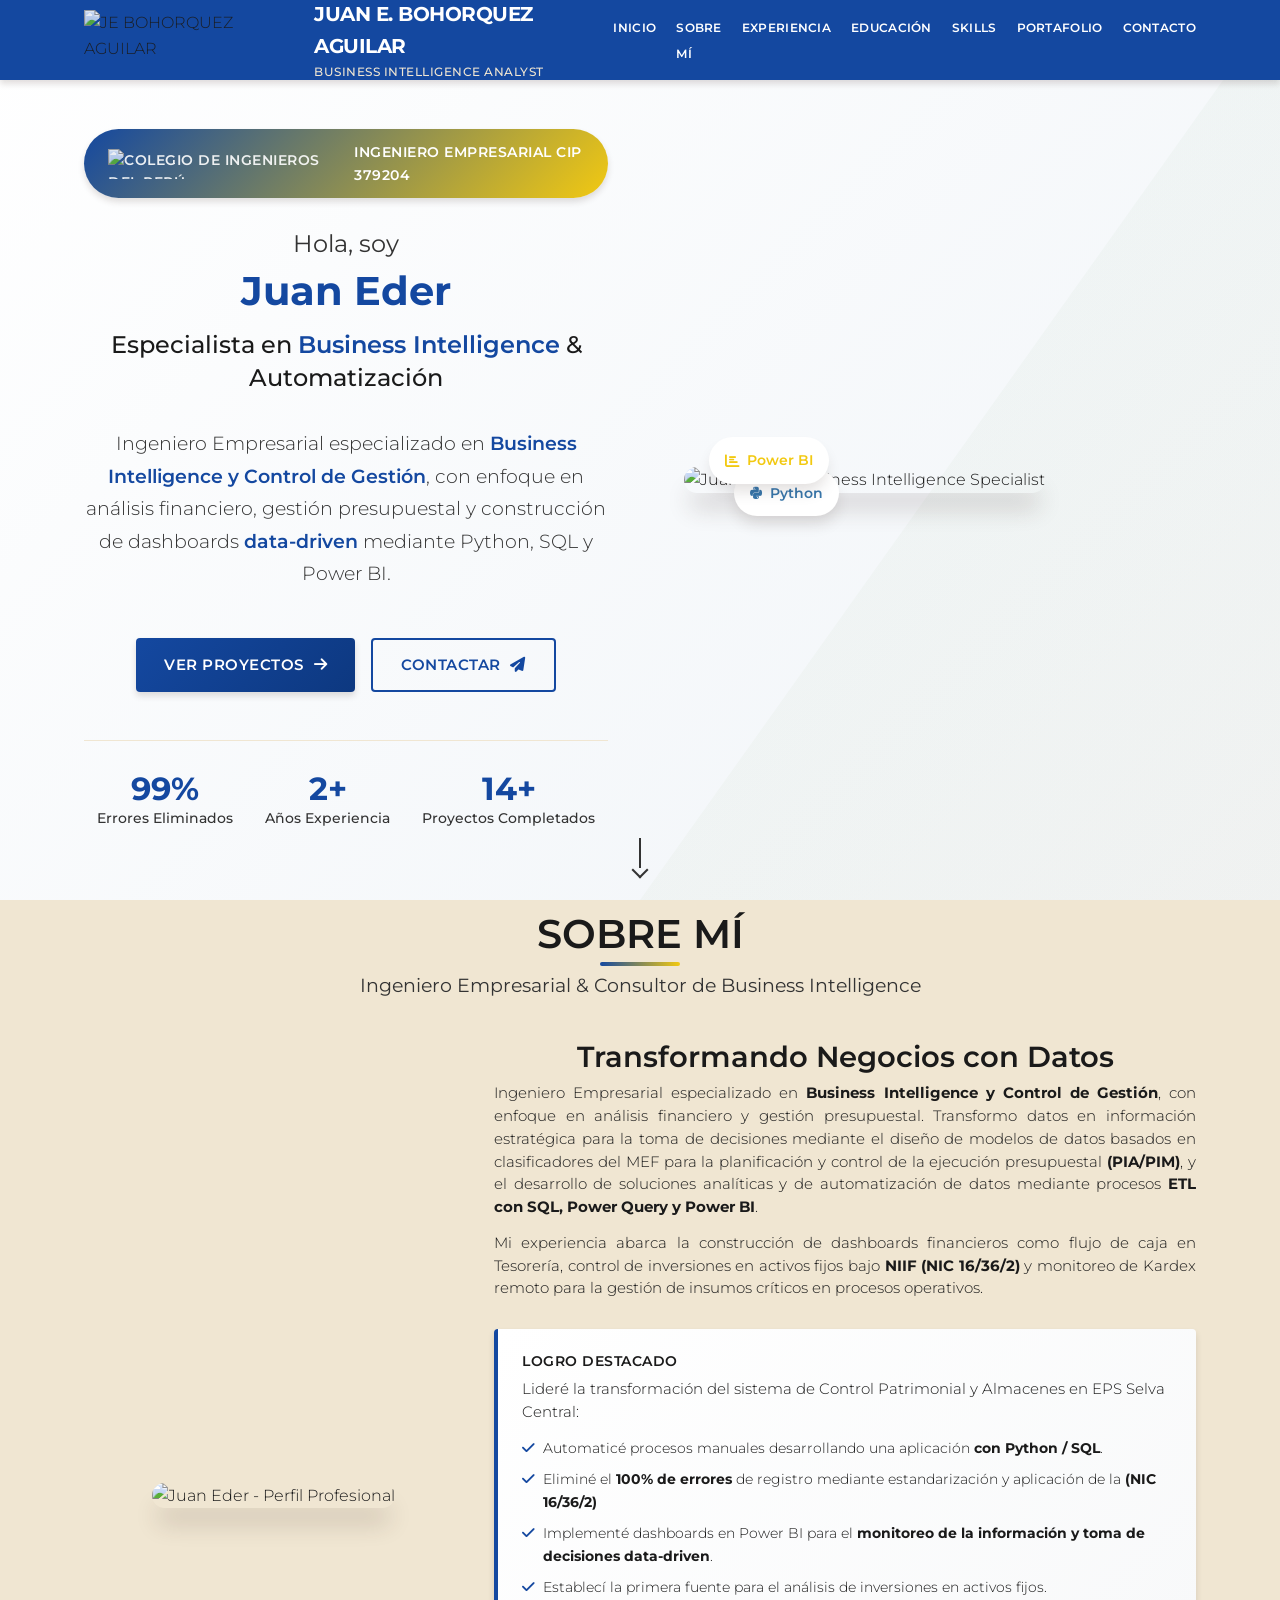
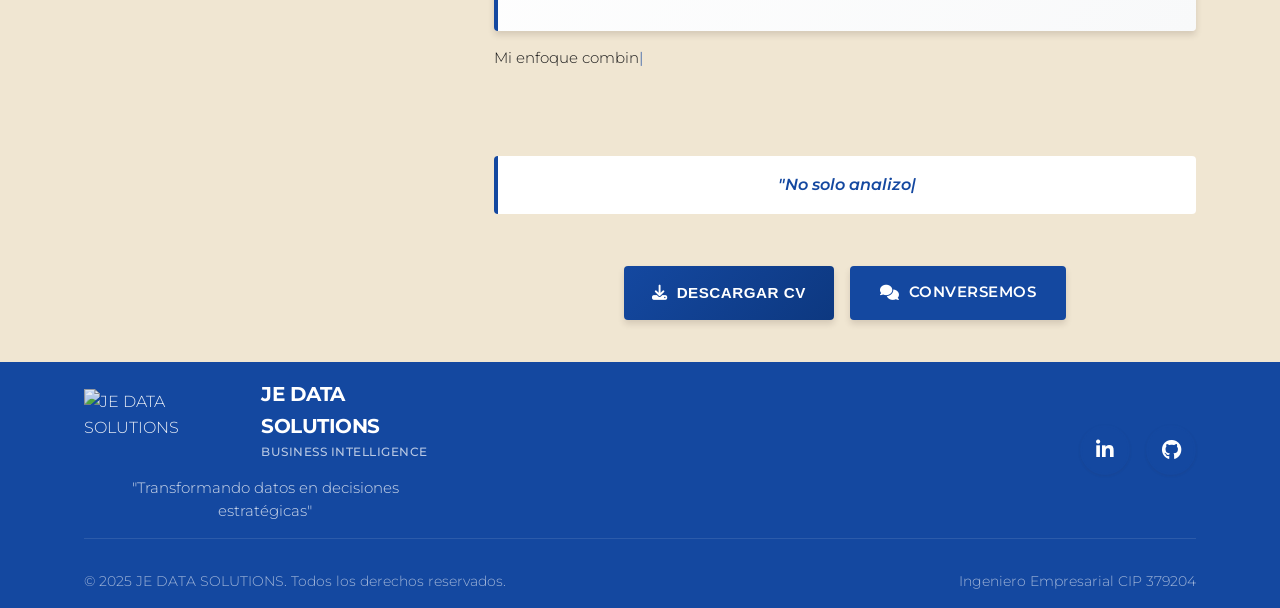
==== index.html @ 80b6db8f "refactor: update personal branding, restructure navigation to multi-page layout, and expand professi" ====
<!DOCTYPE html>
<html lang="es">

<head>
    <meta charset="UTF-8">
    <meta name="viewport" content="width=device-width, initial-scale=1.0">
    <title>JE DATA SOLUTIONS | Business Intelligence</title>
    <link rel="icon" type="image/x-icon" href="icon/barchart.ico" />
    <link rel="stylesheet" href="style.css">
    <!-- Fonts -->
    <link rel="preconnect" href="https://fonts.googleapis.com">
    <link rel="preconnect" href="https://fonts.gstatic.com" crossorigin>
    <link href="https://fonts.googleapis.com/css2?family=Montserrat:wght@200;300;400;500;600;700&display=swap"
        rel="stylesheet">
    <link href="https://cdnjs.cloudflare.com/ajax/libs/font-awesome/6.4.0/css/all.min.css" rel="stylesheet">
</head>

<body>
    <!-- Header -->
    <header class="header">
        <div class="container">
            <div class="header-content">
                <div class="logo-group">
                    <img src="img/logo.png" alt="JE BOHORQUEZ AGUILAR" class="brand-logo">
                    <div class="brand">
                        <span class="brand-name">JUAN E. BOHORQUEZ AGUILAR</span>
                        <span class="brand-tagline">Business Intelligence Analyst</span>
                    </div>
                </div>

                <button class="menu-toggle" id="menuToggle" aria-label="Abrir menú">
                    <span class="hamburger"></span>
                </button>

                <nav class="navigation" id="navigation">
                    <ul class="nav-menu" id="navMenu">
                        <li><a href="index.html" class="nav-link active">INICIO</a></li>
                        <li><a href="index.html#sobremi" class="nav-link">SOBRE MÍ</a></li>
                        <li><a href="experiencia.html" class="nav-link">EXPERIENCIA</a></li>
                        <li><a href="educacion.html" class="nav-link">EDUCACIÓN</a></li>
                        <li><a href="competencias.html" class="nav-link">SKILLS</a></li>
                        <li><a href="portfolio.html" class="nav-link">PORTAFOLIO</a></li>
                        <li><a href="contacto.html" class="nav-link">CONTACTO</a></li>
                    </ul>
                </nav>
            </div>
        </div>
    </header>

    <!-- Inicio Section -->
    <section id="inicio" class="hero">
        <div class="container">
            <div class="hero-grid">
                <div class="hero-content">
                    <div class="professional-badge">
                        <img src="img/ing.png" alt="Colegio de Ingenieros del Perú" class="badge-logo">
                        INGENIERO EMPRESARIAL CIP 379204
                    </div>

                    <h1 class="hero-title">
                        <span class="greeting">Hola, soy</span>
                        <span class="name-highlight">Juan Eder</span>
                    </h1>

                    <h2 class="hero-subtitle">
                        Especialista en <span class="accent-text">Business Intelligence</span> & Automatización
                    </h2>

                    <p class="hero-description">
                        Ingeniero Empresarial especializado en <strong>Business Intelligence y Control de Gestión</strong>,
                        con enfoque en análisis financiero, gestión presupuestal y construcción de dashboards
                        <strong>data-driven</strong> mediante Python, SQL y Power BI.
                    </p>

                    <div class="cta-group">
                        <a href="portfolio.html" class="btn btn-primary">
                            <span>VER PROYECTOS</span>
                            <i class="fas fa-arrow-right"></i>
                        </a>
                        <a href="contacto.html" class="btn btn-secondary">
                            <span>CONTACTAR</span>
                            <i class="fas fa-paper-plane"></i>
                        </a>
                    </div>

                    <div class="social-proof">
                        <div class="stat">
                            <span class="stat-number">100%</span>
                            <span class="stat-label">Errores Eliminados</span>
                        </div>
                        <div class="stat">
                            <span class="stat-number">3+</span>
                            <span class="stat-label">Años Experiencia</span>
                        </div>
                        <div class="stat">
                            <span class="stat-number">15+</span>
                            <span class="stat-label">Proyectos Completados</span>
                        </div>
                    </div>
                </div>

                <div class="hero-visual">
                    <div class="image-container">
                        <img src="img/inicio.jpg" alt="Juan Eder - Business Intelligence Specialist"
                            class="profile-image">
                        <div class="floating-elements">
                            <div class="floating-card python">
                                <i class="fab fa-python"></i>
                                <span>Python</span>
                            </div>
                            <div class="floating-card sql">
                                <i class="fas fa-database"></i>
                                <span>SQL</span>
                            </div>
                            <div class="floating-card powerbi">
                                <i class="fas fa-chart-bar"></i>
                                <span>Power BI</span>
                            </div>
                        </div>
                    </div>
                </div>
            </div>
        </div>

        <div class="scroll-indicator">
            <div class="scroll-arrow"></div>
        </div>
    </section>

    <!-- About Section -->
    <section id="sobremi" class="about">
        <div class="container">
            <div class="section-header">
                <h2 class="section-title">SOBRE MÍ</h2>
                <p class="section-subtitle">Ingeniero Empresarial & Consultor de Business Intelligence</p>
            </div>

            <div class="about-grid">
                <div class="about-image">
                    <div class="image-frame">
                        <img src="img/profile.jpg" alt="Juan Eder - Perfil Profesional">
                    </div>
                </div>

                <div class="about-content">
                    <div class="experience-highlight">
                        <h3>Transformando Negocios con Datos</h3>
                        <p>
                            Ingeniero Empresarial especializado en <strong>Business Intelligence y Control de Gestión</strong>,
                            con enfoque en análisis financiero y gestión presupuestal. Transformo datos en información
                            estratégica para la toma de decisiones mediante el diseño de modelos de datos basados en
                            clasificadores del MEF para la planificación y control de la ejecución presupuestal
                            <strong>(PIA/PIM)</strong>, y el desarrollo de soluciones analíticas y de automatización
                            de datos mediante procesos <strong>ETL con SQL, Power Query y Power BI</strong>.
                        </p>
                        <p>
                            Mi experiencia abarca la construcción de dashboards financieros como flujo de caja en
                            Tesorería, control de inversiones en activos fijos bajo <strong>NIIF (NIC 16/36/2)</strong>
                            y monitoreo de Kardex remoto para la gestión de insumos críticos en procesos operativos.
                        </p>
                    </div>

                    <div class="achievement-showcase">
                        <h4>LOGRO DESTACADO</h4>
                        <div class="achievement-content">
                            <p>Lideré la transformación del sistema de Control Patrimonial y Almacenes en EPS Selva
                                Central:</p>
                            <ul class="achievement-list">
                                <li>
                                    <i class="fas fa-check"></i>
                                    <span>
                                        Automaticé procesos manuales desarrollando una aplicación<strong> con Python /
                                            SQL</strong>.
                                    </span>
                                </li>
                                <li>
                                    <i class="fas fa-check"></i>
                                    <span>
                                        Eliminé el<strong> 100% de errores</strong> de registro mediante
                                        estandarización y aplicación de la <strong>(NIC 16/36/2)</strong>
                                    </span>
                                </li>
                                <li>
                                    <i class="fas fa-check"></i>
                                    <span>
                                        Implementé dashboards en Power BI para el <strong>monitoreo de la información y
                                            toma de decisiones data-driven</strong>.
                                    </span>
                                </li>
                                <li>
                                    <i class="fas fa-check"></i>
                                    Establecí la primera fuente para el análisis de inversiones en activos fijos.
                                </li>
                            </ul>
                        </div>
                    </div>

                    <div class="philosophy">
                        <p>
                            Mi enfoque combina metodologías ágiles (BPMN, PMBOK) con herramientas técnicas
                            (Python, SQL, Power BI) para <strong>optimizar procesos operativos</strong> y generar
                            <strong>insights accionables</strong> que mejoran la gestión de activos y capital de
                            trabajo.
                        </p>
                    </div>

                    <blockquote class="professional-quote">
                        "No solo analizo datos; diseño sistemas que transforman operaciones caóticas en procesos
                        eficientes"
                    </blockquote>

                    <div class="action-buttons">
                        <button class="btn btn-primary" id="forceDownloadCV">
                            <i class="fas fa-download"></i>
                            DESCARGAR CV
                        </button>
                        <a href="contacto.html" class="btn btn-outline">
                            <i class="fas fa-comments"></i>
                            CONVERSEMOS
                        </a>
                    </div>
                </div>
            </div>
        </div>
    </section>

    <!-- Footer -->
    <footer class="footer">
        <div class="container">
            <div class="footer-content">
                <div class="footer-brand">
                    <div class="logo-group">
                        <img src="img/logo.png" alt="JE DATA SOLUTIONS" class="brand-logo">
                        <div class="brand">
                            <span class="brand-name">JE DATA SOLUTIONS</span>
                            <span class="brand-tagline">Business Intelligence</span>
                        </div>
                    </div>
                    <p class="footer-description">
                        "Transformando datos en decisiones estratégicas"
                    </p>
                </div>

                <div class="footer-links" style="display: flex; justify-content: flex-end; align-items: center;">
                    <div class="footer-column">
                        <div class="social-links">
                            <a href="#" class="social-link">
                                <i class="fab fa-linkedin-in"></i>
                            </a>
                            <a href="#" class="social-link">
                                <i class="fab fa-github"></i>
                            </a>
                        </div>
                    </div>
                </div>
            </div>

            <div class="footer-bottom">
                <div class="copyright">
                    <p>&copy; 2025 JE DATA SOLUTIONS. Todos los derechos reservados.</p>
                </div>
                <div class="footer-credits">
                    <p>Ingeniero Empresarial CIP 379204</p>
                </div>
            </div>
        </div>
    </footer>

    <script src="script.js"></script>
</body>

</html>
---- style.css ----
/* ==========================================================================
   1. VARIABLES & RESET
   ========================================================================== */
:root {
    /* Royal Blue & Cream Professional Palette */
    --primary-navy: #1448a0;
    /* Bright Navy Blue (New Primary) */
    --primary-blue: #1448a0;
    /* Updated to Navy as requested */
    --accent-teal: #f2c911;
    /* Updated to match Gold/Yellow preference */
    --accent-gold: #f2c911;
    /* Vibrant Gold to pair with Navy */
    --dark-charcoal: #1a1a1a;
    /* Intense Dark Text */
    --medium-gray: #333333;
    /* Medium Dark Text */
    --light-gray: #f0e6d2;
    /* Adjusted Mocaccino/Cream (Slightly warmer) */
    --white: #ffffff;
    /* Pure White */

    /* Efectos - Warmer Shadows */
    --shadow-sm: 0 1px 3px rgba(62, 39, 35, 0.1);
    --shadow-md: 0 4px 6px rgba(62, 39, 35, 0.15);
    --shadow-lg: 0 10px 15px -3px rgba(62, 39, 35, 0.15);
    --shadow-xl: 0 20px 25px -5px rgba(62, 39, 35, 0.2);
    --border-radius: 4px;
    /* More architectural/square */
    --transition: all 0.4s cubic-bezier(0.25, 0.46, 0.45, 0.94);
}

* {
    margin: 0;
    padding: 0;
    box-sizing: border-box;
}

html {
    scroll-behavior: smooth;
    font-size: 16px;
}

body {
    font-family: 'Montserrat', sans-serif;
    line-height: 1.6;
    color: var(--dark-charcoal);
    background-color: var(--white);
    overflow-x: hidden;
    font-weight: 300;
    /* Lighter weight for elegance */
}

/* ==========================================================================
   2. GLOBAL LAYOUT & TYPOGRAPHY
   ========================================================================== */
.container {
    width: 90%;
    max-width: 1200px;
    margin: 0 auto;
    padding: 0 20px;
}

/* Typography elements */
h1,
h2,
h3,
h4,
h5,
h6 {
    font-family: 'Montserrat', sans-serif;
    font-weight: 600;
    line-height: 1.2;
    margin-bottom: 0.8rem;
}

h1 {
    font-size: clamp(2rem, 5vw, 3rem);
    font-weight: 700;
}

h2 {
    font-size: clamp(1.75rem, 4vw, 2.5rem);
    text-align: center;
}

h3 {
    font-size: clamp(1.4rem, 3vw, 1.8rem);
}

p {
    margin-bottom: 0.8rem;
    font-size: 0.95rem;
    line-height: 1.5;
    text-align: left;
}

/* Helper Classes */
.accent-text {
    color: var(--primary-blue);
    font-weight: 600;
}

/* Global Section Headers */
.section-header {
    text-align: center;
    text-align: center;
    margin-bottom: 2.5rem;
}

.section-header p,
.contact-header p,
.hero-description {
    text-align: center;
}

.section-title {
    font-size: clamp(1.75rem, 4vw, 2.5rem);
    color: var(--dark-charcoal);
    margin-bottom: 0.8rem;
    position: relative;
}

.section-title::after {
    content: '';
    position: absolute;
    bottom: -0.5rem;
    left: 50%;
    transform: translateX(-50%);
    width: 80px;
    height: 4px;
    background: linear-gradient(90deg, var(--primary-blue), var(--accent-gold));
    border-radius: 2px;
}

.section-subtitle {
    font-size: 1.2rem;
    color: var(--medium-gray);
    font-weight: 400;
}

/* Global Buttons */
.btn {
    display: inline-flex;
    align-items: center;
    gap: 0.6rem;
    padding: 0.8rem 1.75rem;
    border-radius: var(--border-radius);
    text-decoration: none;
    font-weight: 600;
    font-size: 0.95rem;
    text-transform: uppercase;
    letter-spacing: 0.5px;
    transition: var(--transition);
    border: none;
    cursor: pointer;
    position: relative;
    overflow: hidden;
}

.btn::before {
    content: '';
    position: absolute;
    top: 0;
    left: -100%;
    width: 100%;
    height: 100%;
    background: linear-gradient(90deg, transparent, rgba(255, 255, 255, 0.2), transparent);
    transition: left 0.5s;
}

.btn:hover::before {
    left: 100%;
}

.btn-primary {
    background: linear-gradient(135deg, var(--primary-blue), #0d3880);
    /* Gradient from Primary to slightly darker */
    color: var(--white);
    box-shadow: var(--shadow-md);
}

.btn-primary:hover {
    transform: translateY(-2px);
    box-shadow: var(--shadow-lg);
}

.btn-secondary {
    background: transparent;
    color: var(--primary-blue);
    border: 2px solid var(--primary-blue);
}

.btn-secondary:hover {
    background: var(--primary-blue);
    color: var(--white);
    transform: translateY(-2px);
}

.btn-outline {
    background: var(--primary-blue);
    color: var(--white);
    border: 2px solid var(--primary-blue);
    box-shadow: var(--shadow-md);
}

.btn-outline:hover {
    background: var(--accent-gold);
    color: var(--primary-navy);
    border-color: var(--accent-gold);
    transform: translateY(-2px);
}

.btn-full {
    width: 100%;
    justify-content: center;
}

/* ==========================================================================
   3. HEADER & NAVIGATION
   ========================================================================== */
.header {
    position: fixed;
    top: 0;
    left: 0;
    width: 100%;
    background: var(--primary-navy);
    z-index: 1000;
    transition: var(--transition);
    box-shadow: var(--shadow-md);
}

.header.scrolled {
    background: var(--primary-navy);
    box-shadow: var(--shadow-lg);
}

.header-content {
    display: flex;
    align-items: center;
    justify-content: space-between;
    padding: 1rem 0;
    height: 80px;
}

/* Branding */
.logo-group {
    display: flex;
    align-items: center;
    gap: 1rem;
}

.brand-logo {
    height: 60px;
    width: auto;
    opacity: 0.9;
    transition: var(--transition);
}

.brand-logo:hover {
    opacity: 1;
    transform: scale(1.05);
}

.brand {
    display: flex;
    flex-direction: column;
}

.brand-name {
    font-size: 1.25rem;
    font-weight: 700;
    color: var(--white);
    letter-spacing: -0.5px;
}

.brand-tagline {
    font-size: 0.75rem;
    font-weight: 500;
    color: var(--light-gray);
    letter-spacing: 0.5px;
    text-transform: uppercase;
}

/* Navigation */
.navigation {
    display: flex;
    align-items: center;
}

.nav-menu {
    display: flex;
    list-style: none;
    gap: 1.25rem;
    margin: 0;
    padding: 0;
}

.nav-link {
    text-decoration: none;
    color: var(--white);
    font-weight: 600;
    font-size: 0.78rem;
    text-transform: uppercase;
    letter-spacing: 0.3px;
    padding: 0.4rem 0;
    position: relative;
    transition: var(--transition);
}

.nav-link::after {
    content: '';
    position: absolute;
    bottom: 0;
    left: 0;
    width: 0;
    height: 2px;
    background: var(--accent-teal);
    transition: var(--transition);
}

.nav-link:hover::after,
.nav-link.active::after {
    width: 100%;
}

.nav-link:hover,
.nav-link.active {
    color: var(--accent-teal);
}

/* Mobile Menu Toggle */
.menu-toggle {
    display: none;
    background: none;
    border: none;
    cursor: pointer;
    padding: 0.5rem;
    z-index: 1001;
}

.hamburger {
    display: block;
    width: 24px;
    height: 2px;
    background: var(--white);
    position: relative;
    transition: var(--transition);
}

.hamburger::before,
.hamburger::after {
    content: '';
    position: absolute;
    width: 24px;
    height: 2px;
    background: var(--white);
    transition: var(--transition);
}

.hamburger::before {
    top: -6px;
}

.hamburger::after {
    top: 6px;
}

.menu-toggle.active .hamburger {
    background: transparent;
}

.menu-toggle.active .hamburger::before {
    transform: rotate(45deg);
    top: 0;
}

.menu-toggle.active .hamburger::after {
    transform: rotate(-45deg);
    top: 0;
}

/* ==========================================================================
   4. HERO SECTION (#inicio)
   ========================================================================== */
.hero {
    background: linear-gradient(135deg, var(--light-gray) 0%, #ffffff 100%);
    padding: 140px 0 80px;
    min-height: 100vh;
    display: flex;
    align-items: center;
    position: relative;
    overflow: hidden;
}

.hero::before {
    content: '';
    position: absolute;
    top: 0;
    right: 0;
    width: 50%;
    height: 100%;
    background: linear-gradient(135deg, rgba(42, 157, 143, 0.05) 0%, rgba(233, 196, 106, 0.05) 100%);
    clip-path: polygon(100% 0, 100% 100%, 0 100%);
}

.hero-grid {
    display: grid;
    grid-template-columns: 1fr 1fr;
    gap: 4rem;
    align-items: center;
    position: relative;
    z-index: 2;
}

.hero-content {
    display: flex;
    flex-direction: column;
    align-items: flex-start;
}

/* Hero Elements */
.professional-badge {
    display: inline-flex;
    align-items: center;
    gap: 0.75rem;
    background: linear-gradient(135deg, var(--primary-blue), var(--accent-teal));
    color: var(--white);
    padding: 0.75rem 1.5rem;
    border-radius: 50px;
    font-size: 0.875rem;
    font-weight: 600;
    text-transform: uppercase;
    letter-spacing: 0.5px;
    margin: 0 auto 2rem auto;
    box-shadow: var(--shadow-md);
}

.badge-logo {
    height: 30px;
    width: auto;
    opacity: 0.9;
}

.hero-title {
    width: 100%;
    text-align: center !important;
}

.greeting {
    display: block;
    font-size: 1.5rem;
    font-weight: 400;
    color: var(--medium-gray);
    margin-bottom: 0.5rem;
}

.name-highlight {
    display: block;
    font-size: 2.5rem;
    font-weight: 700;
    color: var(--primary-blue);
}

.hero-subtitle {
    font-size: 1.5rem;
    font-weight: 500;
    color: var(--dark-charcoal);
    margin-bottom: 2rem;
    line-height: 1.4;
}

.hero-description {
    font-size: 1.2rem;
    color: var(--medium-gray);
    margin-bottom: 3rem;
    line-height: 1.7;
    text-align: center;
    /* Centered Text */
    max-width: 800px;
    /* Constrain width for better reading */
    margin-left: auto;
    margin-right: auto;
}

.hero-description strong {
    color: var(--primary-blue);
    font-weight: 600;
}

.cta-group {
    display: flex;
    gap: 1rem;
    margin-bottom: 3rem;
    flex-wrap: wrap;
    justify-content: center;
    /* Centered Buttons */
    width: 100%;
    /* Ensure full width for centering */
}

/* Social Proof */
.social-proof {
    display: flex;
    gap: 2rem;
    padding-top: 2rem;
    border-top: 1px solid var(--light-gray);
    justify-content: center;
    /* Centered Stats */
    width: 100%;
    /* Ensure full width for centering */
}

.stat {
    text-align: center;
}

.stat-number {
    display: block;
    font-size: 2rem;
    font-weight: 700;
    color: var(--primary-blue);
    line-height: 1;
}

.stat-label {
    font-size: 0.875rem;
    color: var(--medium-gray);
    font-weight: 500;
}

/* Hero Visual & Animations */
.hero-visual {
    display: flex;
    justify-content: center;
    align-items: center;
}

.image-container {
    position: relative;
    width: 100%;
    max-width: 500px;
    margin: 0 auto;
}

.profile-image {
    width: 170%;
    height: auto;
    border-radius: 20px;
    /* Improved Rounding */
    box-shadow: var(--shadow-xl);
    transition: var(--transition);
}

.profile-image:hover {
    transform: scale(1.02);
}

.floating-elements {
    position: absolute;
    top: 0;
    left: 0;
    width: 100%;
    height: 100%;
}

.floating-card {
    position: absolute;
    display: flex;
    align-items: center;
    gap: 0.5rem;
    background: var(--white);
    padding: 0.75rem 1rem;
    border-radius: 50px;
    box-shadow: var(--shadow-lg);
    font-weight: 600;
    font-size: 0.875rem;
    animation: float 3s ease-in-out infinite;
}

.floating-card.python {
    top: 10%;
    left: 10%;
    animation-delay: 0s;
    color: #3776ab;
}

.floating-card.powerbi {
    bottom: 35%;
    left: 5%;
    animation-delay: 2s;
    color: #f2c911;
}

.floating-card.sql {
    top: 15%;
    right: -50%;
    animation-delay: 1s;
    color: var(--primary-blue);
}

/* Scroll Indicator */
.scroll-indicator {
    position: absolute;
    bottom: 2rem;
    left: 50%;
    transform: translateX(-50%);
}

.scroll-arrow {
    width: 2px;
    height: 30px;
    background: var(--medium-gray);
    position: relative;
    animation: scroll 3s infinite;
}

.scroll-arrow::before {
    content: '';
    position: absolute;
    bottom: -8px;
    left: 50%;
    transform: translateX(-50%);
    width: 10px;
    height: 10px;
    border-right: 2px solid var(--medium-gray);
    border-bottom: 2px solid var(--medium-gray);
    transform: translateX(-50%) rotate(45deg);
}

/* ==========================================================================
   5. ABOUT SECTION (#sobremi)
   ========================================================================== */
.about {
    padding: 10px 0;
    background: var(--light-gray);
    /* Elegant Cream */
}

.about-grid {
    display: grid;
    grid-template-columns: 0.7fr 1.3fr;
    /* More space for text */
    gap: 2rem;
    align-items: center;
}

.about-image {
    position: relative;
    max-width: 350px;
    /* Restrict image size */
    margin: 0 auto;
}

.image-frame {
    border-radius: 20px;
    /* Improved Rounding */
    overflow: hidden;
    box-shadow: var(--shadow-xl);
}

.image-frame img {
    width: 100%;
    height: auto;
    transition: var(--transition);
}

.image-frame:hover img {
    transform: scale(1.05);
}

.about-content {
    display: flex;
    flex-direction: column;
    gap: 1rem;
}

.experience-highlight h3 {
    color: var(--dark-charcoal);
    font-size: 1.8rem;
    text-align: center;
    margin-bottom: 0.5rem;
}

.experience-highlight p,
.philosophy p {
    text-align: justify;
    min-height: 4.5em;
    /* Reserve space for typewriter */
}

/* Typewriter Cursor */
.typing-cursor::after {
    content: '|';
    animation: blink 1s step-start infinite;
    color: var(--primary-blue);
}

@keyframes blink {
    50% {
        opacity: 0;
    }
}

.achievement-showcase {
    background: linear-gradient(135deg, var(--white), #f8f9fa);
    /* Clean White/Gradient */
    padding: 1.5rem;
    border-radius: var(--border-radius);
    border-left: 4px solid var(--primary-navy);
    /* Royal Blue Border */
    box-shadow: var(--shadow-md);
}

.achievement-showcase h4 {
    color: var(--dark-charcoal);
    margin-bottom: 0.5rem;
    text-transform: uppercase;
    letter-spacing: 0.5px;
    font-size: 0.9rem;
}

.achievement-list {
    list-style: none;
    margin-top: 0.5rem;
}

.achievement-list li {
    display: flex;
    align-items: flex-start;
    gap: 0.5rem;
    margin-bottom: 0.5rem;
    font-size: 0.9rem;
}

.achievement-list li span {
    display: inline;
    white-space: normal;
}

.achievement-list li i {
    color: var(--primary-navy);
    margin-top: 0.25rem;
    flex-shrink: 0;
}

.professional-quote {
    font-style: italic;
    font-size: 1rem;
    /* Reduced size */
    font-weight: 600;
    /* Bold weight for impact */
    color: var(--primary-navy);
    /* Highlight Color */
    padding: 1rem;
    border-left: 4px solid var(--primary-navy);
    background: var(--white);
    /* White background */
    border-radius: var(--border-radius);
    margin: 0.75rem 0;
    /* Reduced margin */
    text-align: center;
    /* Centered Text */
    min-height: 3em;
    /* Reserve space for animation */
}

.action-buttons {
    display: flex;
    gap: 1rem;
    flex-wrap: wrap;
    justify-content: center;
    /* Centered Buttons */
    margin-top: 1.5rem;
    /* Space above buttons */
    padding-bottom: 2rem;
    /* Space below buttons */
}

/* ==========================================================================
   6. COMPETENCES SECTION (#competencias)
   ========================================================================== */
.competences {
    padding: 1rem 2rem 3rem 2rem;
    /* Significantly reduced top padding */
    background: var(--white);
    /* White Background */
    min-height: 100vh;
    /* Full Viewport Height */
    display: flex;
    flex-direction: column;
    justify-content: flex-start;
    /* Align to top */
}

.competences-grid {
    display: grid;
    grid-template-columns: repeat(auto-fit, minmax(300px, 1fr));
    gap: 2rem;
    width: 100%;
    max-width: 1400px;
    margin: 0 auto;
}

#inicio {
    padding-top: 120px;
    padding-bottom: 60px;
    background: linear-gradient(135deg, var(--white) 0%, #f0f4f8 100%);
    /* Subtle gradient for depth */
    position: relative;
    overflow: hidden;
}

.competence-card {
    background: var(--white);
    padding: 1.5rem 1.5rem;
    /* Compact padding */
    border-radius: 20px;
    /* Rounder corners */
    box-shadow: 0 10px 30px rgba(10, 36, 80, 0.08);
    /* Stronger Initial Shadow */
    transition: var(--transition);
    text-align: center;
    border-top: 4px solid var(--primary-blue);
    display: flex;
    flex-direction: column;
    height: 100%;
    min-height: 320px;
    /* Further reduced minimum height */
    justify-content: space-between;
    /* Distribute content */
    align-items: center;
}

.competence-card:hover {
    transform: translateY(-10px) scale(1.02);
    /* Lift and Zoom */
    box-shadow: 0 25px 50px rgba(10, 36, 80, 0.25);
    /* Deep Dramatic Shadow */
    border-top-color: var(--accent-gold);
    /* Gold Highlight */
}

.competence-icon {
    font-size: 2rem;
    /* meaningful size */
    color: var(--primary-blue);
    margin-bottom: 0.75rem;
    background: rgba(10, 36, 80, 0.05);
    width: 60px;
    /* Compact icon container */
    height: 60px;
    display: flex;
    align-items: center;
    justify-content: center;
    border-radius: 50%;
}

.competence-card h3 {
    color: var(--dark-charcoal);
    margin-bottom: 0.5rem;
    /* Tighter margin */
    font-size: 1.15rem;
}

.competence-card p {
    color: var(--medium-gray);
    margin-bottom: 1rem;
    /* Tighter margin */
    font-size: 0.9rem;
    flex-grow: 1;
    /* Push tools to bottom */
    display: flex;
    align-items: center;
}

.tools-list {
    display: flex;
    flex-wrap: wrap;
    gap: 0.75rem;
    justify-content: center;
    width: 100%;
}

.tool-tag {
    background: var(--light-gray);
    color: var(--primary-blue);
    padding: 0.5rem 1rem;
    border-radius: 50px;
    font-size: 0.75rem;
    /* Reduced font size */
    font-weight: 600;
    transition: var(--transition);
}

.tool-tag:hover {
    background: var(--primary-blue);
    color: var(--white);
}

/* ==========================================================================
   6.5 EXPERIENCE SECTION (#experiencia)
   ========================================================================== */
.experience-section {
    padding: 5rem 0;
    background: var(--white);
}

/* Timeline Layout */
.timeline {
    position: relative;
    padding-left: 3rem;
    max-width: 900px;
    margin: 0 auto;
}

.timeline::before {
    content: '';
    position: absolute;
    left: 15px;
    top: 0;
    bottom: 0;
    width: 3px;
    background: linear-gradient(180deg, var(--primary-blue), var(--accent-gold));
    border-radius: 2px;
}

.timeline-item {
    position: relative;
    margin-bottom: 2.5rem;
    padding-left: 1.5rem;
}

.timeline-item:last-child {
    margin-bottom: 0;
}

.timeline-marker {
    position: absolute;
    left: -2.5rem;
    top: 0.25rem;
    width: 36px;
    height: 36px;
    background: linear-gradient(135deg, var(--primary-blue), #0d3880);
    border-radius: 50%;
    display: flex;
    align-items: center;
    justify-content: center;
    color: var(--white);
    font-size: 0.85rem;
    box-shadow: 0 4px 12px rgba(20, 72, 160, 0.35);
    z-index: 2;
}

.timeline-content {
    background: var(--white);
    border-radius: 16px;
    padding: 1.75rem;
    box-shadow: 0 4px 20px rgba(0, 0, 0, 0.06);
    border: 1px solid #e8ecf1;
    transition: var(--transition);
}

.timeline-content:hover {
    transform: translateY(-4px);
    box-shadow: 0 12px 30px rgba(20, 72, 160, 0.12);
    border-color: var(--primary-blue);
}

.timeline-header {
    display: flex;
    justify-content: space-between;
    align-items: flex-start;
    flex-wrap: wrap;
    gap: 0.75rem;
    margin-bottom: 1.25rem;
}

.timeline-title-group h3 {
    font-size: 1.2rem;
    color: var(--dark-charcoal);
    margin-bottom: 0.25rem;
}

.company-name {
    font-size: 0.95rem;
    font-weight: 600;
    color: var(--primary-blue);
}

.timeline-date {
    display: inline-flex;
    align-items: center;
    gap: 0.4rem;
    font-size: 0.8rem;
    font-weight: 600;
    color: var(--white);
    background: linear-gradient(135deg, var(--primary-blue), #0d3880);
    padding: 0.4rem 1rem;
    border-radius: 50px;
    white-space: nowrap;
}

.timeline-details {
    list-style: none;
    padding: 0;
    margin: 0 0 1.25rem 0;
}

.timeline-details li {
    display: flex;
    align-items: flex-start;
    gap: 0.6rem;
    margin-bottom: 0.6rem;
    font-size: 0.9rem;
    line-height: 1.5;
    color: var(--medium-gray);
}

.timeline-details li i {
    color: var(--accent-gold);
    margin-top: 0.2rem;
    flex-shrink: 0;
    font-size: 0.8rem;
}

.timeline-details li strong {
    color: var(--dark-charcoal);
}

.timeline-tags {
    display: flex;
    flex-wrap: wrap;
    gap: 0.5rem;
}

.timeline-tag {
    background: rgba(20, 72, 160, 0.08);
    color: var(--primary-blue);
    padding: 0.3rem 0.85rem;
    border-radius: 50px;
    font-size: 0.75rem;
    font-weight: 600;
    transition: var(--transition);
}

.timeline-tag:hover {
    background: var(--primary-blue);
    color: var(--white);
}

/* ==========================================================================
   6.6 EDUCATION SECTION (#educacion)
   ========================================================================== */
.education-section {
    padding: 5rem 0;
    background: var(--light-gray);
}

.education-grid {
    display: grid;
    grid-template-columns: 1fr;
    gap: 2.5rem;
    max-width: 900px;
    margin: 0 auto;
}

.category-header {
    display: flex;
    align-items: center;
    gap: 0.75rem;
    margin-bottom: 1.25rem;
}

.category-header i {
    font-size: 1.5rem;
    color: var(--primary-blue);
}

.category-header h3 {
    font-size: 1.3rem;
    color: var(--dark-charcoal);
    margin-bottom: 0;
}

.education-cards {
    display: grid;
    gap: 1rem;
}

.education-card {
    background: var(--white);
    border-radius: 14px;
    padding: 1.25rem 1.5rem;
    display: flex;
    align-items: center;
    justify-content: space-between;
    gap: 1rem;
    box-shadow: 0 2px 12px rgba(0, 0, 0, 0.04);
    border: 1px solid #e8ecf1;
    transition: var(--transition);
}

.education-card:hover {
    transform: translateX(6px);
    box-shadow: 0 6px 20px rgba(20, 72, 160, 0.1);
    border-left: 3px solid var(--primary-blue);
}

.education-card.featured {
    background: linear-gradient(135deg, var(--primary-blue), #0d3880);
    color: var(--white);
    border: none;
    box-shadow: 0 8px 25px rgba(20, 72, 160, 0.3);
}

.education-card.featured:hover {
    transform: translateX(6px) translateY(-2px);
    box-shadow: 0 12px 30px rgba(20, 72, 160, 0.4);
    border-left: none;
}

.education-card.featured .education-icon {
    background: rgba(255, 255, 255, 0.2);
    color: var(--white);
}

.education-card.featured .institution {
    color: rgba(255, 255, 255, 0.8);
}

.education-card.featured .education-year {
    background: var(--accent-gold);
    color: var(--dark-charcoal);
}

.education-card-header {
    display: flex;
    align-items: center;
    gap: 1rem;
    flex: 1;
}

.education-icon {
    width: 44px;
    height: 44px;
    border-radius: 12px;
    background: rgba(20, 72, 160, 0.08);
    display: flex;
    align-items: center;
    justify-content: center;
    color: var(--primary-blue);
    font-size: 1.1rem;
    flex-shrink: 0;
}

.education-info h4 {
    font-size: 0.95rem;
    font-weight: 700;
    color: var(--dark-charcoal);
    margin-bottom: 0.15rem;
}

.education-card.featured .education-info h4 {
    color: var(--white);
}

.institution {
    font-size: 0.8rem;
    color: var(--medium-gray);
    font-weight: 500;
}

.education-year {
    background: rgba(20, 72, 160, 0.08);
    color: var(--primary-blue);
    padding: 0.35rem 1rem;
    border-radius: 50px;
    font-size: 0.75rem;
    font-weight: 700;
    white-space: nowrap;
    flex-shrink: 0;
}

.education-year.active-badge {
    background: linear-gradient(135deg, var(--accent-gold), #d4a90a);
    color: var(--dark-charcoal);
    box-shadow: 0 2px 8px rgba(242, 201, 17, 0.4);
    animation: pulse-badge 2s infinite;
}

@keyframes pulse-badge {
    0%, 100% { box-shadow: 0 2px 8px rgba(242, 201, 17, 0.4); }
    50% { box-shadow: 0 4px 16px rgba(242, 201, 17, 0.6); }
}

/* Recognition */
.recognition-section {
    margin-top: 3rem;
    padding-top: 2.5rem;
    border-top: 2px solid rgba(20, 72, 160, 0.1);
}

.recognition-grid {
    display: grid;
    grid-template-columns: repeat(auto-fit, minmax(280px, 1fr));
    gap: 1.5rem;
    margin-top: 1rem;
}

.recognition-card {
    background: var(--white);
    border-radius: 16px;
    padding: 1.5rem;
    text-align: center;
    box-shadow: 0 4px 16px rgba(0, 0, 0, 0.05);
    border: 1px solid #e8ecf1;
    transition: var(--transition);
}

.recognition-card:hover {
    transform: translateY(-4px);
    box-shadow: 0 10px 25px rgba(242, 201, 17, 0.15);
    border-color: var(--accent-gold);
}

.recognition-icon {
    width: 56px;
    height: 56px;
    border-radius: 50%;
    background: linear-gradient(135deg, var(--accent-gold), #d4a90a);
    display: flex;
    align-items: center;
    justify-content: center;
    margin: 0 auto 1rem;
    color: var(--white);
    font-size: 1.3rem;
    box-shadow: 0 4px 12px rgba(242, 201, 17, 0.3);
}

.recognition-card h4 {
    font-size: 1rem;
    color: var(--dark-charcoal);
    margin-bottom: 0.35rem;
}

.recognition-card p {
    font-size: 0.85rem;
    color: var(--medium-gray);
    margin-bottom: 0.5rem;
    text-align: center;
}

.recognition-date {
    font-size: 0.75rem;
    font-weight: 700;
    color: var(--primary-blue);
    text-transform: uppercase;
    letter-spacing: 0.5px;
}

/* ==========================================================================
   7. PORTFOLIO SECTION (#portfolio)
   ========================================================================== */
.portfolio {
    padding: 20px;
    background: var(--light-gray);
    /* Elegant Cream */
    /* Subtle Cool Gray */
    min-height: 100vh;
    /* Full viewport height */
    display: flex;
    align-items: center;
}

.portfolio-filters {
    display: flex;
    justify-content: center;
    gap: 1rem;
    margin-bottom: 3rem;
    flex-wrap: wrap;
}

.filter-btn {
    background: transparent;
    border: 2px solid var(--light-gray);
    padding: 0.75rem 1.5rem;
    border-radius: 50px;
    font-weight: 600;
    font-size: 0.875rem;
    text-transform: uppercase;
    letter-spacing: 0.5px;
    cursor: pointer;
    transition: var(--transition);
}

.filter-btn.active,
.filter-btn:hover {
    background: var(--primary-blue);
    color: var(--white);
    border-color: var(--primary-blue);
}

.portfolio-grid {
    display: grid;
    grid-template-columns: repeat(auto-fill, minmax(300px, 1fr));
    gap: 2rem;
}

.portfolio-item {
    background: var(--white);
    border-radius: 20px;
    /* Rounder corners */
    overflow: hidden;
    box-shadow: var(--shadow-md);
    transition: var(--transition);
    border: 1px solid #e1e4e8;
    /* Contoured Border */
    display: flex;
    flex-direction: column;
    height: 100%;
}

.portfolio-item:hover {
    transform: translateY(-8px) scale(1.02);
    /* Lift and Zoom */
    box-shadow: 0 20px 40px rgba(10, 36, 80, 0.2);
}

.portfolio-img {
    position: relative;
    height: 220px;
    /* Optimal height */
    overflow: hidden;
    padding: 8px;
    /* Small white margins all around */
    display: flex;
    align-items: center;
    justify-content: center;
}

.portfolio-img img {
    width: 100%;
    height: 100%;
    /* Fill the padded area */
    object-fit: contain;
    /* Show complete image */
    transition: var(--transition);
    border-radius: 8px;
    /* Smaller radius to match small border */
    box-shadow: 0 4px 10px rgba(0, 0, 0, 0.05);
}

.portfolio-overlay {
    position: absolute;
    top: 0;
    left: 0;
    width: 100%;
    height: 100%;
    background: rgba(10, 36, 80, 0.9);
    /* Primary Navy Overlay */
    display: flex;
    align-items: center;
    justify-content: center;
    opacity: 0;
    transition: var(--transition);
}

.portfolio-item:hover .portfolio-overlay {
    opacity: 1;
}

.portfolio-item:hover .portfolio-img img {
    transform: scale(1.1);
}

.portfolio-actions {
    display: flex;
    gap: 1rem;
}

.action-btn {
    width: 50px;
    height: 50px;
    border-radius: 50%;
    background: var(--white);
    border: none;
    color: var(--dark-charcoal);
    font-size: 1.25rem;
    cursor: pointer;
    transition: var(--transition);
    display: flex;
    align-items: center;
    justify-content: center;
    text-decoration: none;
}

.action-btn:hover {
    background: var(--accent-teal);
    color: var(--white);
    transform: scale(1.1);
}

.portfolio-content {
    padding: 1.5rem;
    flex-grow: 1;
    display: flex;
    flex-direction: column;
}

.portfolio-content h3 {
    text-align: center;
    color: var(--dark-charcoal);
    margin-bottom: 0.75rem;
    font-size: 1.25rem;
}

.portfolio-content p {
    color: var(--medium-gray);
    margin-bottom: 1.5rem;
    text-align: center;
    flex-grow: 1;
    /* Push content apart */
}

.portfolio-tags {
    display: flex;
    flex-wrap: wrap;
    gap: 0.5rem;
    margin-bottom: 1.5rem;
    justify-content: center;
}

.portfolio-tag {
    background: var(--light-gray);
    color: var(--primary-blue);
    padding: 0.375rem 0.75rem;
    border-radius: 50px;
    font-size: 0.75rem;
    font-weight: 500;
}

.portfolio-link {
    display: inline-flex;
    align-items: center;
    gap: 0.5rem;
    color: var(--primary-blue);
    font-weight: 600;
    text-decoration: none;
    transition: var(--transition);
    justify-content: center;
    width: 100%;
    margin-top: auto;
    /* Fix to bottom */
    padding-top: 1rem;
    border-top: 1px solid var(--light-gray);
}

.portfolio-link:hover {
    color: var(--accent-teal);
    gap: 0.75rem;
}

/* ==========================================================================
   8. CONTACT SECTION (#contacto)
   ========================================================================== */
/* Dark Inverted Theme for Contact + Footer */
.contact {
    padding: 20px 0;
    background: var(--white);
    /* White Theme */
    color: var(--medium-gray);
}

/* Specific override for Contact Section Title */
/* Specific override for Contact Section Title - DARK THEME */
#contacto .section-header .section-title,
.contact-header h3,
.contact-header .section-title,
.contact-text h4 {
    color: var(--primary-navy);
    /* Dark Blue Titles */
}

.contact-text p,
#contacto .section-header p {
    color: var(--medium-gray);
}

/* Ensure title underlines in Contact are visible */
.contact .section-title::after {
    background: linear-gradient(90deg, var(--primary-blue), var(--accent-gold));
}

.contact-header .section-subtitle {
    color: var(--accent-gold);
}

.contact-grid {
    display: grid;
    grid-template-columns: 1fr 1fr;
    gap: 2.5rem;
}

.contact-info {
    display: flex;
    flex-direction: column;
    gap: 2rem;
}

.contact-header {
    text-align: center;
}

.contact-header h3 {
    color: var(--dark-charcoal);
    margin-bottom: 1rem;
}

.contact-details {
    display: flex;
    flex-direction: column;
    gap: 1.5rem;
}

.contact-item {
    display: flex;
    align-items: flex-start;
    gap: 1rem;
}

.contact-icon {
    width: 50px;
    height: 50px;
    background: rgba(10, 36, 80, 0.05);
    /* Very subtle background */
    border-radius: 50%;
    display: flex;
    align-items: center;
    justify-content: center;
    color: var(--primary-navy);
    /* Dark Blue Icon */
    font-size: 1.25rem;
    box-shadow: none;
    flex-shrink: 0;
    border: 1px solid rgba(10, 36, 80, 0.1);
}

.contact-text h4 {
    color: #000000;
    /* Black Title */
    margin-bottom: 0.25rem;
}

.contact-text p {
    color: #000000;
    /* Black Text */
    margin: 0;
    font-weight: 500;
}

.social-links {
    display: flex;
    gap: 1rem;
}

.social-link {
    width: 50px;
    height: 50px;
    background: var(--primary-navy);
    /* Navy Background for visibility */
    border-radius: 50%;
    display: flex;
    align-items: center;
    justify-content: center;
    color: var(--white);
    /* White Icon */
    text-decoration: none;
    font-size: 1.25rem;
    box-shadow: var(--shadow-sm);
    transition: var(--transition);
    border: 2px solid var(--primary-navy);
}

.social-link:hover {
    background: var(--white);
    color: var(--primary-navy);
    transform: translateY(-2px);
    border-color: var(--primary-navy);
    box-shadow: var(--shadow-md);
}

.contact-form-container {
    background: var(--white);
    padding: 2rem;
    border-radius: var(--border-radius);
    box-shadow: var(--shadow-lg);
    border: 1px solid rgba(0, 0, 0, 0.1);
    /* Subtle Gray Frame */
}

.contact-form {
    display: flex;
    flex-direction: column;
    gap: 1rem;
}

.form-group {
    display: flex;
    flex-direction: column;
    gap: 0.5rem;
}

.form-group label {
    font-weight: 600;
    color: var(--dark-charcoal);
    text-transform: uppercase;
    letter-spacing: 0.5px;
    font-size: 0.875rem;
}

.form-control {
    padding: 0.8rem 1.2rem;
    border: 2px solid var(--light-gray);
    border-radius: var(--border-radius);
    font-size: 0.95rem;
    transition: var(--transition);
    font-family: inherit;
}

.form-control:focus {
    outline: none;
    border-color: var(--primary-blue);
    box-shadow: 0 0 0 3px rgba(45, 90, 160, 0.1);
}

textarea.form-control {
    resize: vertical;
    min-height: 120px;
}

/* ==========================================================================
   9. FOOTER
   ========================================================================== */
/* Distinct Footer Background */
.footer {
    background: var(--primary-navy);
    /* Deep Royal Navy */
    color: var(--white);
    padding: 1rem 0;
}

.footer-content {
    display: grid;
    grid-template-columns: 1fr 2fr;
    gap: 1.5rem;
    margin-bottom: 1rem;
}

.footer-brand .logo-group {
    margin-bottom: 1rem;
}

.footer-brand .brand-name {
    color: var(--white);
}

.footer-brand .brand-tagline {
    color: rgba(255, 255, 255, 0.7);
}

.footer-description {
    text-align: center;
    color: rgba(255, 255, 255, 0.8);
    margin: 0;
}

.footer-links {
    display: flex;
    justify-content: flex-end;
    align-items: center;
}

.footer-column ul {
    display: none;
}

.footer-column h4 {
    display: none;
}

.footer-column ul li a {
    color: rgba(255, 255, 255, 0.7);
    text-decoration: none;
    transition: var(--transition);
}

.footer-column ul li a:hover {
    color: var(--white);
}

.footer-bottom {
    display: flex;
    justify-content: space-between;
    align-items: center;
    padding-top: 2rem;
    border-top: 1px solid rgba(255, 255, 255, 0.1);
}

.copyright p,
.footer-credits p {
    color: rgba(255, 255, 255, 0.6);
    margin: 0;
    font-size: 0.875rem;
}

/* ==========================================================================
   10. ANIMATIONS
   ========================================================================== */
@keyframes float {

    0%,
    100% {
        transform: translateY(0);
    }

    50% {
        transform: translateY(-10px);
    }
}

@keyframes scroll {
    0% {
        transform: translateY(0);
        opacity: 1;
    }

    100% {
        transform: translateY(20px);
        opacity: 0;
    }
}

.animate-on-scroll {
    opacity: 0;
    transform: translateY(30px);
    transition: opacity 0.6s ease, transform 0.6s ease;
}

.animate-on-scroll.animate-in {
    opacity: 1;
    transform: translateY(0);
}

.competence-card.animate-on-scroll,
.portfolio-item.animate-on-scroll {
    transition-delay: calc(var(--delay, 0) * 0.1s);
}

/* ==========================================================================
   11. RESPONSIVE DESIGN
   ========================================================================== */
@media (max-width: 1024px) {

    .hero-grid,
    .about-grid,
    .contact-grid {
        gap: 3rem;
    }

    .footer-content {
        grid-template-columns: 1fr 1fr;
        gap: 3rem;
    }

    .footer-links {
        grid-template-columns: repeat(2, 1fr);
    }
}

@media (max-width: 768px) {
    .container {
        width: 95%;
        padding: 0 15px;
    }

    .header-content {
        height: 70px;
    }

    .menu-toggle {
        display: block;
    }

    .navigation {
        position: fixed;
        top: 70px;
        left: -100%;
        width: 100%;
        height: calc(100vh - 70px);
        background: var(--primary-navy);
        transition: var(--transition);
        padding: 2rem;
        box-shadow: var(--shadow-lg);
        z-index: 999;
    }

    .navigation.active {
        left: 0;
    }

    .nav-menu {
        flex-direction: column;
        gap: 1.5rem;
        text-align: center;
    }

    .nav-link {
        font-size: 1.1rem;
        padding: 1rem;
        display: block;
        border-bottom: 1px solid rgba(255, 255, 255, 0.1);
    }

    .nav-link::after {
        display: none;
    }

    .hero-grid,
    .about-grid,
    .contact-grid {
        grid-template-columns: 1fr;
        gap: 2rem;
    }

    .hero {
        padding: 120px 0 60px;
    }

    .hero-content {
        align-items: center;
        text-align: center;
    }

    .cta-group {
        justify-content: center;
    }

    .social-proof {
        justify-content: center;
    }

    .floating-card {
        display: none;
    }

    /* Timeline mobile fix */
    .timeline {
        padding-left: 2rem;
    }

    .timeline::before {
        left: 10px;
    }

    .timeline-marker {
        left: -2rem;
        width: 30px;
        height: 30px;
        font-size: 0.7rem;
    }

    .timeline-header {
        flex-direction: column;
    }

    .timeline-content {
        padding: 1.25rem;
    }

    /* Education mobile fix */
    .education-card {
        flex-direction: column;
        align-items: flex-start;
        gap: 0.75rem;
    }

    .education-card-header {
        width: 100%;
    }

    /* Portfolio grid fix for mobile */
    .portfolio-grid {
        grid-template-columns: 1fr;
    }

    .footer-content {
        grid-template-columns: 1fr;
        gap: 2rem;
    }

    .footer-links {
        grid-template-columns: 1fr;
        gap: 2rem;
    }

    .footer-bottom {
        flex-direction: column;
        gap: 1rem;
        text-align: center;
    }

    .profile-image {
        width: 100%;
    }
}

@media (max-width: 480px) {
    .professional-badge {
        font-size: 0.75rem;
        padding: 0.5rem 1rem;
    }

    .hero-title {
        font-size: clamp(2rem, 8vw, 3rem);
    }

    .hero-subtitle {
        font-size: 1.25rem;
    }

    .hero-description {
        font-size: 1.125rem;
    }

    .btn {
        padding: 0.875rem 1.5rem;
        font-size: 0.875rem;
    }

    .section-header {
        margin-bottom: 3rem;
    }

    .competences-grid {
        grid-template-columns: 1fr;
    }

    .contact-form-container {
        padding: 2rem;
    }

    .image-container {
        max-width: 100%;
    }
}

/* ==========================================================================
   12. BI ANIMATIONS
   ========================================================================== */
.fade-up-element {
    opacity: 0;
    transform: translateY(30px);
    transition: opacity 0.6s cubic-bezier(0.25, 0.46, 0.45, 0.94),
        transform 0.6s cubic-bezier(0.25, 0.46, 0.45, 0.94);
    will-change: opacity, transform;
}

.fade-up-element.visible {
    opacity: 1;
    transform: translateY(0);
}

/* Ensure competence cards interact well with hover effects after animation */
.competence-card.fade-up-element {
    transition: opacity 0.6s ease-out, transform 0.6s ease-out, box-shadow 0.3s ease;
}

.competence-card.visible:hover {
    transform: translateY(-10px) scale(1.02);
}
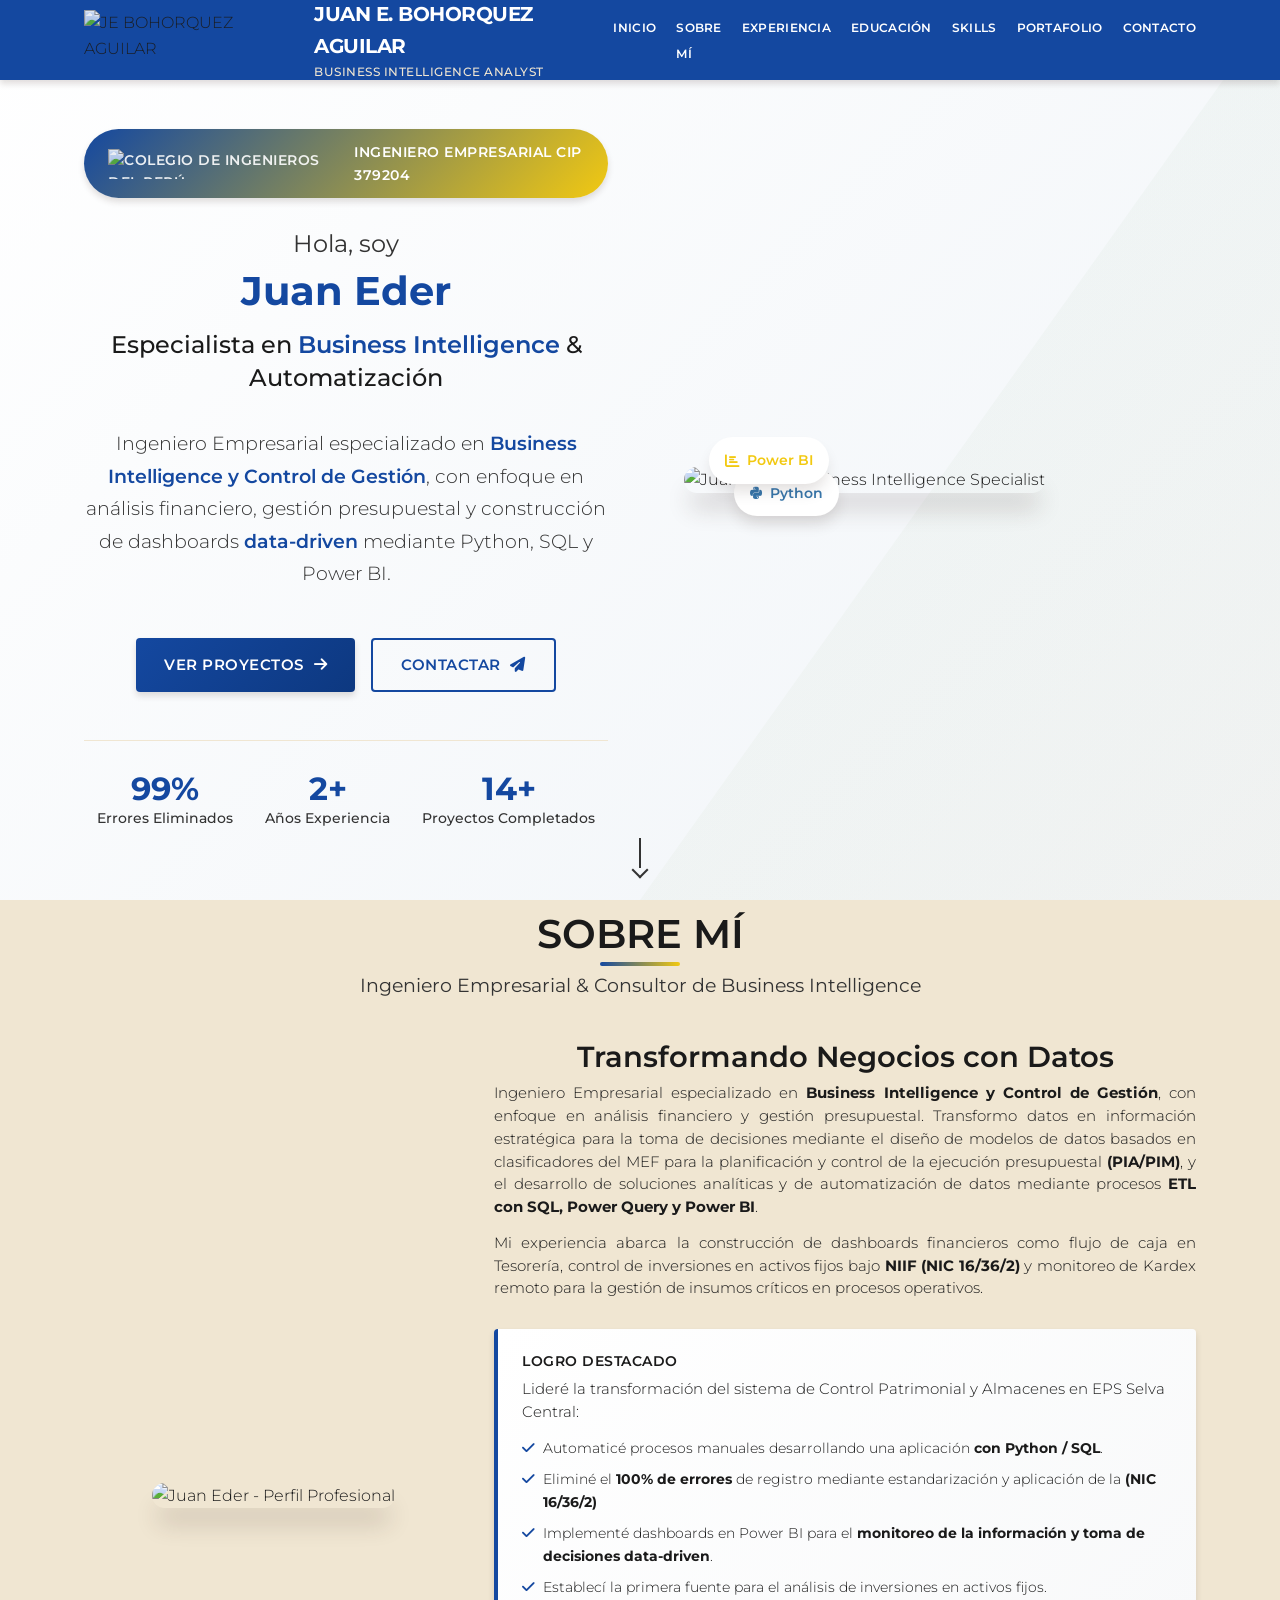
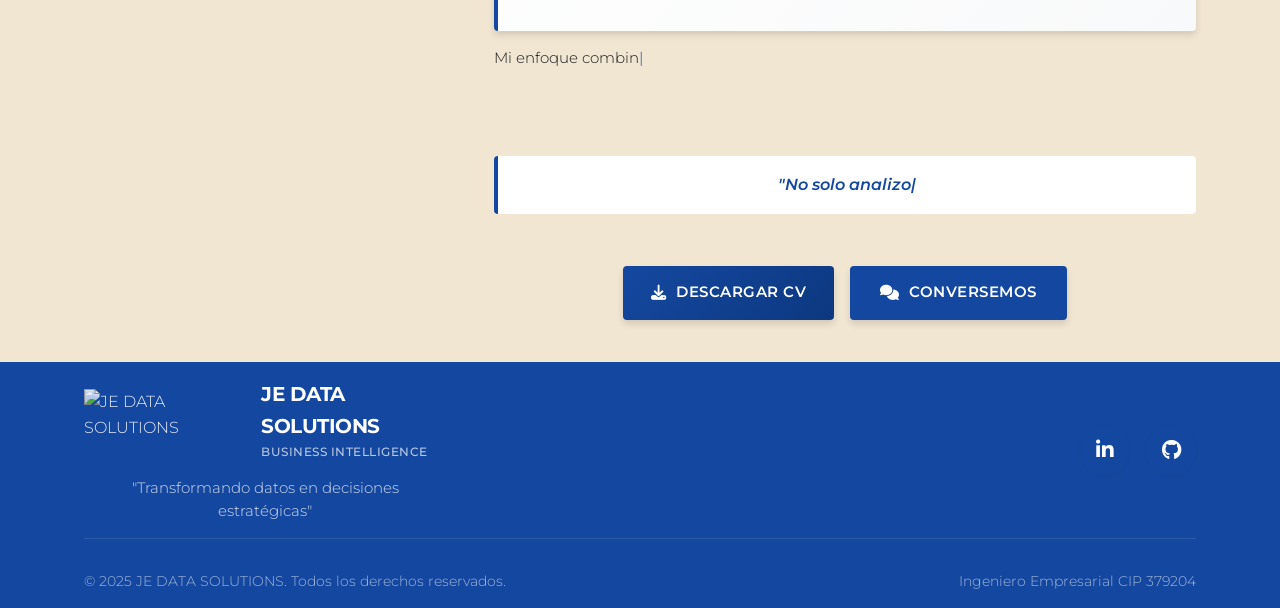
==== commit 010abf27: "feat: update CV download button to use standard anchor navigation with fallback to blob-based forced" ====
--- a/index.html
+++ b/index.html
@@ -210,10 +210,10 @@
                     </blockquote>
 
                     <div class="action-buttons">
-                        <button class="btn btn-primary" id="forceDownloadCV">
+                        <a href="pdf/cv-juaneder-26.pdf" download="CV JE BOHORQUEZ.pdf" target="_blank" class="btn btn-primary" id="forceDownloadCV">
                             <i class="fas fa-download"></i>
                             DESCARGAR CV
-                        </button>
+                        </a>
                         <a href="contacto.html" class="btn btn-outline">
                             <i class="fas fa-comments"></i>
                             CONVERSEMOS
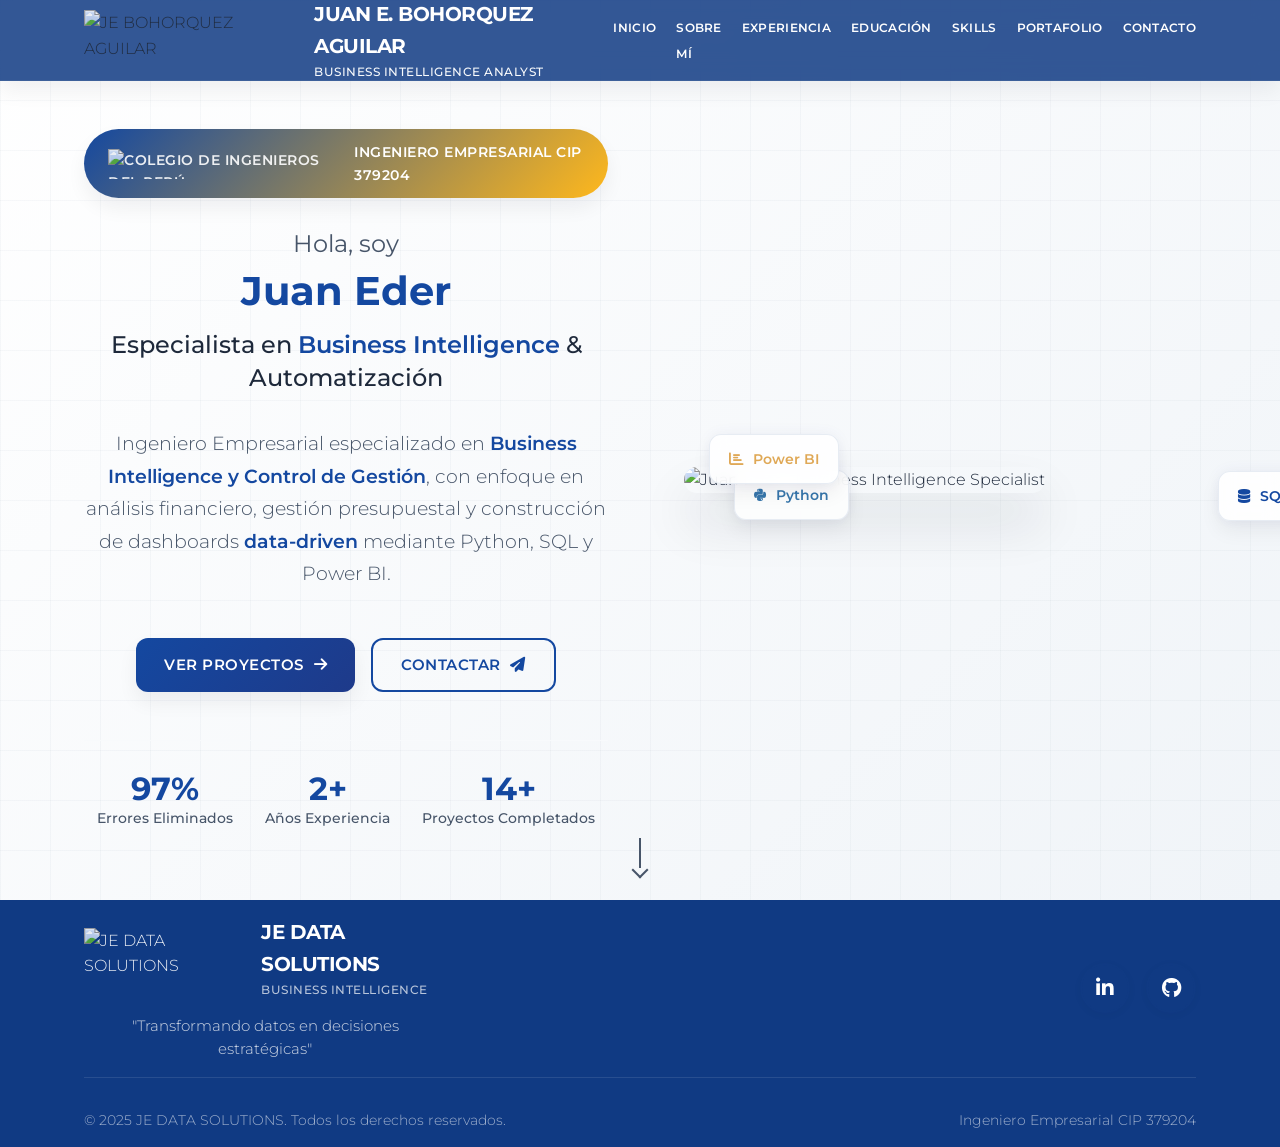
==== commit b75c7c3a: "Actualización general del portafolio: mejoras en páginas de competencias, contacto, educación, exper" ====
--- a/index.html
+++ b/index.html
@@ -35,7 +35,7 @@
                 <nav class="navigation" id="navigation">
                     <ul class="nav-menu" id="navMenu">
                         <li><a href="index.html" class="nav-link active">INICIO</a></li>
-                        <li><a href="index.html#sobremi" class="nav-link">SOBRE MÍ</a></li>
+                        <li><a href="sobremi.html" class="nav-link">SOBRE MÍ</a></li>
                         <li><a href="experiencia.html" class="nav-link">EXPERIENCIA</a></li>
                         <li><a href="educacion.html" class="nav-link">EDUCACIÓN</a></li>
                         <li><a href="competencias.html" class="nav-link">SKILLS</a></li>
@@ -127,102 +127,7 @@
         </div>
     </section>
 
-    <!-- About Section -->
-    <section id="sobremi" class="about">
-        <div class="container">
-            <div class="section-header">
-                <h2 class="section-title">SOBRE MÍ</h2>
-                <p class="section-subtitle">Ingeniero Empresarial & Consultor de Business Intelligence</p>
-            </div>
-
-            <div class="about-grid">
-                <div class="about-image">
-                    <div class="image-frame">
-                        <img src="img/profile.jpg" alt="Juan Eder - Perfil Profesional">
-                    </div>
-                </div>
-
-                <div class="about-content">
-                    <div class="experience-highlight">
-                        <h3>Transformando Negocios con Datos</h3>
-                        <p>
-                            Ingeniero Empresarial especializado en <strong>Business Intelligence y Control de Gestión</strong>,
-                            con enfoque en análisis financiero y gestión presupuestal. Transformo datos en información
-                            estratégica para la toma de decisiones mediante el diseño de modelos de datos basados en
-                            clasificadores del MEF para la planificación y control de la ejecución presupuestal
-                            <strong>(PIA/PIM)</strong>, y el desarrollo de soluciones analíticas y de automatización
-                            de datos mediante procesos <strong>ETL con SQL, Power Query y Power BI</strong>.
-                        </p>
-                        <p>
-                            Mi experiencia abarca la construcción de dashboards financieros como flujo de caja en
-                            Tesorería, control de inversiones en activos fijos bajo <strong>NIIF (NIC 16/36/2)</strong>
-                            y monitoreo de Kardex remoto para la gestión de insumos críticos en procesos operativos.
-                        </p>
-                    </div>
-
-                    <div class="achievement-showcase">
-                        <h4>LOGRO DESTACADO</h4>
-                        <div class="achievement-content">
-                            <p>Lideré la transformación del sistema de Control Patrimonial y Almacenes en EPS Selva
-                                Central:</p>
-                            <ul class="achievement-list">
-                                <li>
-                                    <i class="fas fa-check"></i>
-                                    <span>
-                                        Automaticé procesos manuales desarrollando una aplicación<strong> con Python /
-                                            SQL</strong>.
-                                    </span>
-                                </li>
-                                <li>
-                                    <i class="fas fa-check"></i>
-                                    <span>
-                                        Eliminé el<strong> 100% de errores</strong> de registro mediante
-                                        estandarización y aplicación de la <strong>(NIC 16/36/2)</strong>
-                                    </span>
-                                </li>
-                                <li>
-                                    <i class="fas fa-check"></i>
-                                    <span>
-                                        Implementé dashboards en Power BI para el <strong>monitoreo de la información y
-                                            toma de decisiones data-driven</strong>.
-                                    </span>
-                                </li>
-                                <li>
-                                    <i class="fas fa-check"></i>
-                                    Establecí la primera fuente para el análisis de inversiones en activos fijos.
-                                </li>
-                            </ul>
-                        </div>
-                    </div>
-
-                    <div class="philosophy">
-                        <p>
-                            Mi enfoque combina metodologías ágiles (BPMN, PMBOK) con herramientas técnicas
-                            (Python, SQL, Power BI) para <strong>optimizar procesos operativos</strong> y generar
-                            <strong>insights accionables</strong> que mejoran la gestión de activos y capital de
-                            trabajo.
-                        </p>
-                    </div>
-
-                    <blockquote class="professional-quote">
-                        "No solo analizo datos; diseño sistemas que transforman operaciones caóticas en procesos
-                        eficientes"
-                    </blockquote>
-
-                    <div class="action-buttons">
-                        <a href="pdf/cv-juaneder-26.pdf" download="CV JE BOHORQUEZ.pdf" target="_blank" class="btn btn-primary" id="forceDownloadCV">
-                            <i class="fas fa-download"></i>
-                            DESCARGAR CV
-                        </a>
-                        <a href="contacto.html" class="btn btn-outline">
-                            <i class="fas fa-comments"></i>
-                            CONVERSEMOS
-                        </a>
-                    </div>
-                </div>
-            </div>
-        </div>
-    </section>
+    <!-- About section moved to sobremi.html -->
 
     <!-- Footer -->
     <footer class="footer">
--- a/style.css
+++ b/style.css
@@ -2,32 +2,28 @@
    1. VARIABLES & RESET
    ========================================================================== */
 :root {
-    /* Royal Blue & Cream Professional Palette */
-    --primary-navy: #1448a0;
-    /* Bright Navy Blue (New Primary) */
-    --primary-blue: #1448a0;
-    /* Updated to Navy as requested */
-    --accent-teal: #f2c911;
-    /* Updated to match Gold/Yellow preference */
-    --accent-gold: #f2c911;
-    /* Vibrant Gold to pair with Navy */
-    --dark-charcoal: #1a1a1a;
-    /* Intense Dark Text */
-    --medium-gray: #333333;
-    /* Medium Dark Text */
-    --light-gray: #f0e6d2;
-    /* Adjusted Mocaccino/Cream (Slightly warmer) */
-    --white: #ffffff;
-    /* Pure White */
-
-    /* Efectos - Warmer Shadows */
-    --shadow-sm: 0 1px 3px rgba(62, 39, 35, 0.1);
-    --shadow-md: 0 4px 6px rgba(62, 39, 35, 0.15);
-    --shadow-lg: 0 10px 15px -3px rgba(62, 39, 35, 0.15);
-    --shadow-xl: 0 20px 25px -5px rgba(62, 39, 35, 0.2);
-    --border-radius: 4px;
-    /* More architectural/square */
-    --transition: all 0.4s cubic-bezier(0.25, 0.46, 0.45, 0.94);
+    /* Premium Financial & Analytics Color System */
+    --primary-navy: #103a83;       /* Rich, highly pleasant Navy Blue (Vibrant & Trustworthy) */
+    --primary-blue: #1448a0;       /* Gorgeous Royal Blue (Body & Main Highlights) */
+    --primary-light: #f0f4fc;      /* Ice Blue (Clean background panels) */
+    --accent-gold: #ffb81c;        /* Vibrant Luminous Gold (Prestige High-Contrast Accent) */
+    --accent-teal: #ffb81c;        /* High-Contrast Gold for active navigation links */
+    --dark-charcoal: #1e293b;      /* Slate Dark Text (Soft yet authoritative) */
+    --medium-gray: #475569;        /* Slate Medium Text */
+    --light-gray: #f8fafc;         /* Crisp Light Background (Sleek analytics) */
+    --white: #ffffff;              /* Pure White */
+
+    /* Glassmorphism & Premium Shadows */
+    --glass-bg: rgba(255, 255, 255, 0.75);
+    --glass-border: rgba(226, 232, 240, 0.8);
+    --shadow-sm: 0 2px 8px rgba(15, 23, 42, 0.04);
+    --shadow-md: 0 10px 20px rgba(15, 23, 42, 0.06);
+    --shadow-lg: 0 20px 30px rgba(15, 23, 42, 0.08);
+    --shadow-xl: 0 30px 50px rgba(15, 23, 42, 0.12);
+    --shadow-glow: 0 0 15px rgba(197, 168, 92, 0.15);
+    --border-radius: 12px;         /* Modern elegant curves */
+    --border-radius-lg: 18px;      /* Large rounded corners for main cards */
+    --transition: all 0.3s cubic-bezier(0.4, 0, 0.2, 1);
 }
 
 * {
@@ -174,15 +170,14 @@
 }
 
 .btn-primary {
-    background: linear-gradient(135deg, var(--primary-blue), #0d3880);
-    /* Gradient from Primary to slightly darker */
+    background: linear-gradient(135deg, var(--primary-blue), #1e3a8a);
     color: var(--white);
     box-shadow: var(--shadow-md);
 }
 
 .btn-primary:hover {
     transform: translateY(-2px);
-    box-shadow: var(--shadow-lg);
+    box-shadow: 0 8px 20px rgba(30, 64, 175, 0.25);
 }
 
 .btn-secondary {
@@ -195,6 +190,7 @@
     background: var(--primary-blue);
     color: var(--white);
     transform: translateY(-2px);
+    box-shadow: 0 6px 15px rgba(30, 64, 175, 0.15);
 }
 
 .btn-outline {
@@ -209,6 +205,7 @@
     color: var(--primary-navy);
     border-color: var(--accent-gold);
     transform: translateY(-2px);
+    box-shadow: var(--shadow-glow);
 }
 
 .btn-full {
@@ -224,15 +221,19 @@
     top: 0;
     left: 0;
     width: 100%;
-    background: var(--primary-navy);
+    background: rgba(16, 58, 131, 0.85); /* Vibrant Semitransparent navy */
+    backdrop-filter: blur(12px);
+    -webkit-backdrop-filter: blur(12px);
+    border-bottom: 1px solid rgba(255, 255, 255, 0.05);
     z-index: 1000;
     transition: var(--transition);
     box-shadow: var(--shadow-md);
 }
 
 .header.scrolled {
-    background: var(--primary-navy);
+    background: rgba(16, 58, 131, 0.95);
     box-shadow: var(--shadow-lg);
+    border-bottom: 1px solid rgba(255, 255, 255, 0.08);
 }
 
 .header-content {
@@ -241,6 +242,11 @@
     justify-content: space-between;
     padding: 1rem 0;
     height: 80px;
+    transition: var(--transition);
+}
+
+.header.scrolled .header-content {
+    height: 70px;
 }
 
 /* Branding */
@@ -384,7 +390,8 @@
    4. HERO SECTION (#inicio)
    ========================================================================== */
 .hero {
-    background: linear-gradient(135deg, var(--light-gray) 0%, #ffffff 100%);
+    background: radial-gradient(circle at 80% 20%, rgba(30, 64, 175, 0.06) 0%, transparent 60%), 
+                linear-gradient(135deg, var(--light-gray) 0%, #ffffff 100%);
     padding: 140px 0 80px;
     min-height: 100vh;
     display: flex;
@@ -397,11 +404,14 @@
     content: '';
     position: absolute;
     top: 0;
-    right: 0;
-    width: 50%;
+    left: 0;
+    width: 100%;
     height: 100%;
-    background: linear-gradient(135deg, rgba(42, 157, 143, 0.05) 0%, rgba(233, 196, 106, 0.05) 100%);
-    clip-path: polygon(100% 0, 100% 100%, 0 100%);
+    background-image: linear-gradient(rgba(148, 163, 184, 0.07) 1px, transparent 1px), 
+                      linear-gradient(90deg, rgba(148, 163, 184, 0.07) 1px, transparent 1px);
+    background-size: 50px 50px;
+    pointer-events: none;
+    z-index: 1;
 }
 
 .hero-grid {
@@ -568,14 +578,25 @@
     position: absolute;
     display: flex;
     align-items: center;
-    gap: 0.5rem;
-    background: var(--white);
-    padding: 0.75rem 1rem;
-    border-radius: 50px;
-    box-shadow: var(--shadow-lg);
+    gap: 0.6rem;
+    background: rgba(255, 255, 255, 0.85);
+    backdrop-filter: blur(8px);
+    -webkit-backdrop-filter: blur(8px);
+    border: 1px solid rgba(226, 232, 240, 0.8);
+    padding: 0.8rem 1.2rem;
+    border-radius: var(--border-radius);
+    box-shadow: var(--shadow-md), 0 0 15px rgba(30, 64, 175, 0.05);
     font-weight: 600;
     font-size: 0.875rem;
-    animation: float 3s ease-in-out infinite;
+    animation: float 4s ease-in-out infinite;
+    transition: var(--transition);
+    z-index: 10;
+}
+
+.floating-card:hover {
+    transform: translateY(-5px) scale(1.05);
+    box-shadow: var(--shadow-xl), 0 0 25px rgba(30, 64, 175, 0.15);
+    border-color: var(--accent-gold);
 }
 
 .floating-card.python {
@@ -588,14 +609,14 @@
 .floating-card.powerbi {
     bottom: 35%;
     left: 5%;
-    animation-delay: 2s;
-    color: #f2c911;
+    animation-delay: 2.5s;
+    color: #dfa856;
 }
 
 .floating-card.sql {
     top: 15%;
-    right: -50%;
-    animation-delay: 1s;
+    right: -25%;
+    animation-delay: 1.2s;
     color: var(--primary-blue);
 }
 
@@ -703,21 +724,26 @@
 }
 
 .achievement-showcase {
-    background: linear-gradient(135deg, var(--white), #f8f9fa);
-    /* Clean White/Gradient */
-    padding: 1.5rem;
+    background: linear-gradient(135deg, var(--white), var(--primary-light));
+    padding: 1.75rem;
     border-radius: var(--border-radius);
-    border-left: 4px solid var(--primary-navy);
-    /* Royal Blue Border */
+    border-left: 5px solid var(--accent-gold);
     box-shadow: var(--shadow-md);
+    transition: var(--transition);
+}
+
+.achievement-showcase:hover {
+    transform: translateX(4px);
+    box-shadow: var(--shadow-lg);
 }
 
 .achievement-showcase h4 {
-    color: var(--dark-charcoal);
+    color: var(--primary-navy);
     margin-bottom: 0.5rem;
     text-transform: uppercase;
-    letter-spacing: 0.5px;
-    font-size: 0.9rem;
+    letter-spacing: 0.75px;
+    font-size: 0.95rem;
+    font-weight: 700;
 }
 
 .achievement-list {
@@ -728,9 +754,10 @@
 .achievement-list li {
     display: flex;
     align-items: flex-start;
-    gap: 0.5rem;
-    margin-bottom: 0.5rem;
+    gap: 0.6rem;
+    margin-bottom: 0.6rem;
     font-size: 0.9rem;
+    color: var(--medium-gray);
 }
 
 .achievement-list li span {
@@ -739,30 +766,24 @@
 }
 
 .achievement-list li i {
-    color: var(--primary-navy);
+    color: var(--primary-blue);
     margin-top: 0.25rem;
     flex-shrink: 0;
 }
 
 .professional-quote {
     font-style: italic;
-    font-size: 1rem;
-    /* Reduced size */
-    font-weight: 600;
-    /* Bold weight for impact */
+    font-size: 1.05rem;
+    font-weight: 500;
     color: var(--primary-navy);
-    /* Highlight Color */
-    padding: 1rem;
-    border-left: 4px solid var(--primary-navy);
-    background: var(--white);
-    /* White background */
+    padding: 1.5rem;
+    border-left: 5px solid var(--primary-blue);
+    background: rgba(30, 64, 175, 0.03);
     border-radius: var(--border-radius);
-    margin: 0.75rem 0;
-    /* Reduced margin */
+    margin: 1.25rem 0;
     text-align: center;
-    /* Centered Text */
-    min-height: 3em;
-    /* Reserve space for animation */
+    position: relative;
+    box-shadow: var(--shadow-sm);
 }
 
 .action-buttons {
@@ -941,30 +962,37 @@
     top: 0.25rem;
     width: 36px;
     height: 36px;
-    background: linear-gradient(135deg, var(--primary-blue), #0d3880);
+    background: linear-gradient(135deg, var(--primary-blue), var(--primary-navy));
     border-radius: 50%;
     display: flex;
     align-items: center;
     justify-content: center;
     color: var(--white);
     font-size: 0.85rem;
-    box-shadow: 0 4px 12px rgba(20, 72, 160, 0.35);
+    box-shadow: 0 4px 12px rgba(30, 64, 175, 0.25);
     z-index: 2;
+    transition: var(--transition);
+}
+
+.timeline-item:hover .timeline-marker {
+    transform: scale(1.15);
+    background: linear-gradient(135deg, var(--accent-gold), var(--primary-navy));
+    box-shadow: var(--shadow-glow);
 }
 
 .timeline-content {
     background: var(--white);
-    border-radius: 16px;
+    border-radius: var(--border-radius-lg);
     padding: 1.75rem;
-    box-shadow: 0 4px 20px rgba(0, 0, 0, 0.06);
-    border: 1px solid #e8ecf1;
+    box-shadow: var(--shadow-md);
+    border: 1px solid rgba(226, 232, 240, 0.8);
     transition: var(--transition);
 }
 
 .timeline-content:hover {
     transform: translateY(-4px);
-    box-shadow: 0 12px 30px rgba(20, 72, 160, 0.12);
-    border-color: var(--primary-blue);
+    box-shadow: var(--shadow-lg), var(--shadow-glow);
+    border-color: var(--accent-gold);
 }
 
 .timeline-header {
@@ -978,8 +1006,9 @@
 
 .timeline-title-group h3 {
     font-size: 1.2rem;
-    color: var(--dark-charcoal);
+    color: var(--primary-navy);
     margin-bottom: 0.25rem;
+    font-weight: 700;
 }
 
 .company-name {
@@ -995,8 +1024,8 @@
     font-size: 0.8rem;
     font-weight: 600;
     color: var(--white);
-    background: linear-gradient(135deg, var(--primary-blue), #0d3880);
-    padding: 0.4rem 1rem;
+    background: linear-gradient(135deg, var(--primary-blue), var(--primary-navy));
+    padding: 0.4rem 1.2rem;
     border-radius: 50px;
     white-space: nowrap;
 }
@@ -1108,15 +1137,15 @@
 }
 
 .education-card.featured {
-    background: linear-gradient(135deg, var(--primary-blue), #0d3880);
+    background: linear-gradient(135deg, var(--primary-blue), var(--primary-navy));
     color: var(--white);
     border: none;
-    box-shadow: 0 8px 25px rgba(20, 72, 160, 0.3);
+    box-shadow: 0 8px 25px rgba(30, 64, 175, 0.25);
 }
 
 .education-card.featured:hover {
     transform: translateX(6px) translateY(-2px);
-    box-shadow: 0 12px 30px rgba(20, 72, 160, 0.4);
+    box-shadow: 0 12px 30px rgba(30, 64, 175, 0.35), var(--shadow-glow);
     border-left: none;
 }
 
@@ -1357,7 +1386,7 @@
     left: 0;
     width: 100%;
     height: 100%;
-    background: rgba(10, 36, 80, 0.9);
+    background: rgba(16, 58, 131, 0.9);
     /* Primary Navy Overlay */
     display: flex;
     align-items: center;
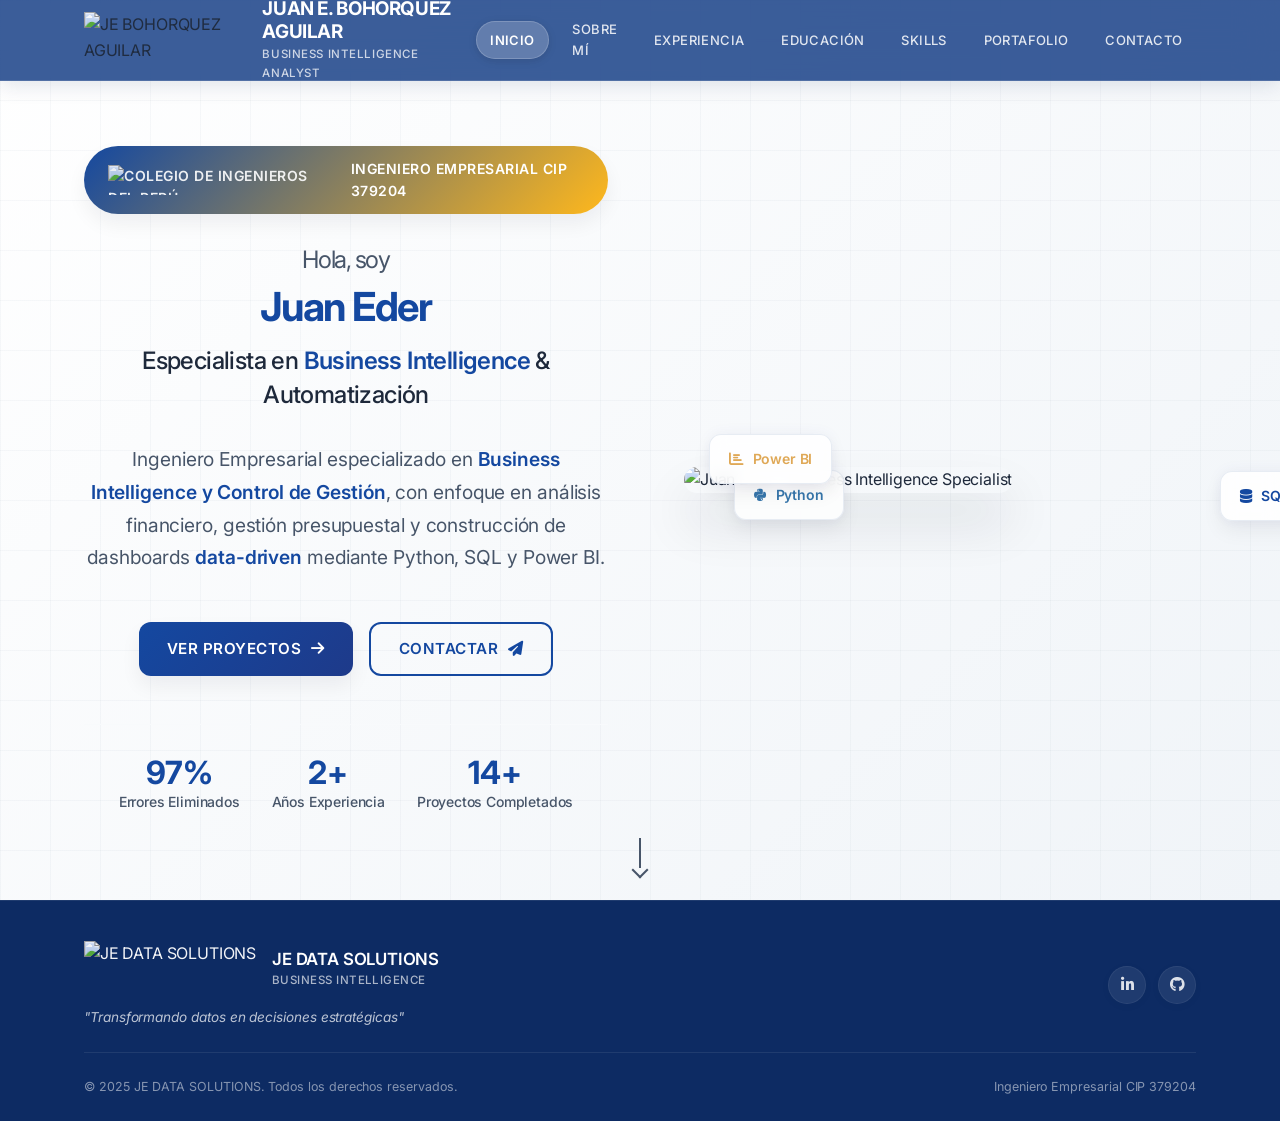
==== commit 6f96b9cc: "Mejora de tipografia estilo Apple (SF Pro / Inter), rediseno de visualizacion de habilidades y depur" ====
--- a/index.html
+++ b/index.html
@@ -7,11 +7,10 @@
     <title>JE DATA SOLUTIONS | Business Intelligence</title>
     <link rel="icon" type="image/x-icon" href="icon/barchart.ico" />
     <link rel="stylesheet" href="style.css">
-    <!-- Fonts -->
+    <!-- Apple SF Pro / Inter System Fonts -->
     <link rel="preconnect" href="https://fonts.googleapis.com">
     <link rel="preconnect" href="https://fonts.gstatic.com" crossorigin>
-    <link href="https://fonts.googleapis.com/css2?family=Montserrat:wght@200;300;400;500;600;700&display=swap"
-        rel="stylesheet">
+    <link href="https://fonts.googleapis.com/css2?family=Inter:wght@300;400;500;600;700&display=swap" rel="stylesheet">
     <link href="https://cdnjs.cloudflare.com/ajax/libs/font-awesome/6.4.0/css/all.min.css" rel="stylesheet">
 </head>
 
--- a/style.css
+++ b/style.css
@@ -2,6 +2,11 @@
    1. VARIABLES & RESET
    ========================================================================== */
 :root {
+    /* Apple SF Pro / Inter Typography System */
+    --font-apple: -apple-system, BlinkMacSystemFont, "SF Pro Text", "SF Pro Display", "Inter", -system-ui, "Helvetica Neue", Helvetica, Arial, sans-serif;
+    --font-apple-display: -apple-system, BlinkMacSystemFont, "SF Pro Display", "SF Pro Text", "Inter", -system-ui, "Helvetica Neue", Helvetica, Arial, sans-serif;
+    --font-apple-mono: SFMono-Regular, Menlo, Monaco, Consolas, "Liberation Mono", "Courier New", monospace;
+
     /* Premium Financial & Analytics Color System */
     --primary-navy: #103a83;       /* Rich, highly pleasant Navy Blue (Vibrant & Trustworthy) */
     --primary-blue: #1448a0;       /* Gorgeous Royal Blue (Body & Main Highlights) */
@@ -23,7 +28,7 @@
     --shadow-glow: 0 0 15px rgba(197, 168, 92, 0.15);
     --border-radius: 12px;         /* Modern elegant curves */
     --border-radius-lg: 18px;      /* Large rounded corners for main cards */
-    --transition: all 0.3s cubic-bezier(0.4, 0, 0.2, 1);
+    --transition: all 0.3s cubic-bezier(0.16, 1, 0.3, 1);
 }
 
 * {
@@ -35,16 +40,19 @@
 html {
     scroll-behavior: smooth;
     font-size: 16px;
+    -webkit-font-smoothing: antialiased;
+    -moz-osx-font-smoothing: grayscale;
+    text-rendering: optimizeLegibility;
 }
 
 body {
-    font-family: 'Montserrat', sans-serif;
+    font-family: var(--font-apple);
     line-height: 1.6;
     color: var(--dark-charcoal);
     background-color: var(--white);
     overflow-x: hidden;
-    font-weight: 300;
-    /* Lighter weight for elegance */
+    font-weight: 400;
+    letter-spacing: -0.011em;
 }
 
 /* ==========================================================================
@@ -64,31 +72,36 @@
 h4,
 h5,
 h6 {
-    font-family: 'Montserrat', sans-serif;
+    font-family: var(--font-apple-display);
     font-weight: 600;
     line-height: 1.2;
     margin-bottom: 0.8rem;
+    letter-spacing: -0.025em;
 }
 
 h1 {
     font-size: clamp(2rem, 5vw, 3rem);
     font-weight: 700;
+    letter-spacing: -0.03em;
 }
 
 h2 {
     font-size: clamp(1.75rem, 4vw, 2.5rem);
     text-align: center;
+    letter-spacing: -0.025em;
 }
 
 h3 {
     font-size: clamp(1.4rem, 3vw, 1.8rem);
+    letter-spacing: -0.02em;
 }
 
 p {
     margin-bottom: 0.8rem;
     font-size: 0.95rem;
-    line-height: 1.5;
+    line-height: 1.6;
     text-align: left;
+    letter-spacing: -0.005em;
 }
 
 /* Helper Classes */
@@ -100,7 +113,6 @@
 /* Global Section Headers */
 .section-header {
     text-align: center;
-    text-align: center;
     margin-bottom: 2.5rem;
 }
 
@@ -111,7 +123,10 @@
 }
 
 .section-title {
-    font-size: clamp(1.75rem, 4vw, 2.5rem);
+    font-family: var(--font-apple-display);
+    font-size: clamp(1.85rem, 4vw, 2.6rem);
+    font-weight: 700;
+    letter-spacing: -0.03em;
     color: var(--dark-charcoal);
     margin-bottom: 0.8rem;
     position: relative;
@@ -130,9 +145,11 @@
 }
 
 .section-subtitle {
-    font-size: 1.2rem;
+    font-family: var(--font-apple);
+    font-size: 1.15rem;
     color: var(--medium-gray);
     font-weight: 400;
+    letter-spacing: -0.01em;
 }
 
 /* Global Buttons */
@@ -221,32 +238,33 @@
     top: 0;
     left: 0;
     width: 100%;
-    background: rgba(16, 58, 131, 0.85); /* Vibrant Semitransparent navy */
-    backdrop-filter: blur(12px);
-    -webkit-backdrop-filter: blur(12px);
-    border-bottom: 1px solid rgba(255, 255, 255, 0.05);
+    background: rgba(16, 58, 131, 0.82); /* Apple translucent navy bar */
+    backdrop-filter: blur(20px) saturate(180%);
+    -webkit-backdrop-filter: blur(20px) saturate(180%);
+    border-bottom: 1px solid rgba(255, 255, 255, 0.12);
     z-index: 1000;
     transition: var(--transition);
-    box-shadow: var(--shadow-md);
+    box-shadow: 0 4px 20px rgba(10, 36, 80, 0.12);
 }
 
 .header.scrolled {
-    background: rgba(16, 58, 131, 0.95);
-    box-shadow: var(--shadow-lg);
-    border-bottom: 1px solid rgba(255, 255, 255, 0.08);
+    background: rgba(16, 58, 131, 0.94);
+    box-shadow: 0 8px 30px rgba(10, 36, 80, 0.2);
+    border-bottom: 1px solid rgba(255, 255, 255, 0.15);
 }
 
 .header-content {
     display: flex;
     align-items: center;
     justify-content: space-between;
-    padding: 1rem 0;
+    padding: 0.8rem 0;
     height: 80px;
     transition: var(--transition);
 }
 
 .header.scrolled .header-content {
     height: 70px;
+    padding: 0.5rem 0;
 }
 
 /* Branding */
@@ -257,15 +275,15 @@
 }
 
 .brand-logo {
-    height: 60px;
+    height: 56px;
     width: auto;
-    opacity: 0.9;
+    opacity: 0.95;
     transition: var(--transition);
 }
 
 .brand-logo:hover {
     opacity: 1;
-    transform: scale(1.05);
+    transform: scale(1.04);
 }
 
 .brand {
@@ -274,18 +292,22 @@
 }
 
 .brand-name {
-    font-size: 1.25rem;
+    font-family: var(--font-apple-display);
+    font-size: 1.18rem;
     font-weight: 700;
     color: var(--white);
-    letter-spacing: -0.5px;
+    letter-spacing: -0.02em;
+    line-height: 1.2;
 }
 
 .brand-tagline {
-    font-size: 0.75rem;
+    font-family: var(--font-apple);
+    font-size: 0.72rem;
     font-weight: 500;
-    color: var(--light-gray);
-    letter-spacing: 0.5px;
+    color: rgba(255, 255, 255, 0.75);
+    letter-spacing: 0.05em;
     text-transform: uppercase;
+    margin-top: 2px;
 }
 
 /* Navigation */
@@ -297,42 +319,38 @@
 .nav-menu {
     display: flex;
     list-style: none;
-    gap: 1.25rem;
+    gap: 0.6rem;
     margin: 0;
     padding: 0;
+    align-items: center;
 }
 
 .nav-link {
     text-decoration: none;
+    color: rgba(255, 255, 255, 0.85);
+    font-family: var(--font-apple);
+    font-weight: 500;
+    font-size: 0.8125rem;
+    text-transform: uppercase;
+    letter-spacing: 0.03em;
+    padding: 0.45rem 0.85rem;
+    border-radius: 20px;
+    position: relative;
+    transition: all 0.25s cubic-bezier(0.16, 1, 0.3, 1);
+    display: inline-block;
+}
+
+.nav-link:hover {
     color: var(--white);
+    background: rgba(255, 255, 255, 0.1);
+}
+
+.nav-link.active {
+    color: var(--white);
+    background: rgba(255, 255, 255, 0.2);
     font-weight: 600;
-    font-size: 0.78rem;
-    text-transform: uppercase;
-    letter-spacing: 0.3px;
-    padding: 0.4rem 0;
-    position: relative;
-    transition: var(--transition);
-}
-
-.nav-link::after {
-    content: '';
-    position: absolute;
-    bottom: 0;
-    left: 0;
-    width: 0;
-    height: 2px;
-    background: var(--accent-teal);
-    transition: var(--transition);
-}
-
-.nav-link:hover::after,
-.nav-link.active::after {
-    width: 100%;
-}
-
-.nav-link:hover,
-.nav-link.active {
-    color: var(--accent-teal);
+    border: 1px solid rgba(255, 255, 255, 0.18);
+    box-shadow: 0 2px 8px rgba(0, 0, 0, 0.12);
 }
 
 /* Mobile Menu Toggle */
@@ -1292,35 +1310,37 @@
    7. PORTFOLIO SECTION (#portfolio)
    ========================================================================== */
 .portfolio {
-    padding: 20px;
+    padding: 120px 20px 80px 20px;
     background: var(--light-gray);
-    /* Elegant Cream */
-    /* Subtle Cool Gray */
     min-height: 100vh;
-    /* Full viewport height */
-    display: flex;
-    align-items: center;
+    display: flex;
+    align-items: flex-start;
 }
 
 .portfolio-filters {
     display: flex;
     justify-content: center;
-    gap: 1rem;
+    gap: 0.75rem;
     margin-bottom: 3rem;
     flex-wrap: wrap;
 }
 
 .filter-btn {
-    background: transparent;
-    border: 2px solid var(--light-gray);
-    padding: 0.75rem 1.5rem;
-    border-radius: 50px;
-    font-weight: 600;
-    font-size: 0.875rem;
+    background: rgba(255, 255, 255, 0.85);
+    border: 1px solid rgba(20, 72, 160, 0.15);
+    color: var(--medium-gray);
+    padding: 0.65rem 1.4rem;
+    border-radius: 9999px;
+    font-family: var(--font-apple);
+    font-weight: 500;
+    font-size: 0.8125rem;
     text-transform: uppercase;
-    letter-spacing: 0.5px;
+    letter-spacing: 0.03em;
     cursor: pointer;
-    transition: var(--transition);
+    transition: all 0.25s cubic-bezier(0.16, 1, 0.3, 1);
+    backdrop-filter: blur(10px);
+    -webkit-backdrop-filter: blur(10px);
+    box-shadow: 0 2px 6px rgba(0, 0, 0, 0.03);
 }
 
 .filter-btn.active,
@@ -1328,56 +1348,58 @@
     background: var(--primary-blue);
     color: var(--white);
     border-color: var(--primary-blue);
+    box-shadow: 0 4px 14px rgba(20, 72, 160, 0.28);
+    transform: translateY(-1px);
 }
 
 .portfolio-grid {
     display: grid;
-    grid-template-columns: repeat(auto-fill, minmax(300px, 1fr));
-    gap: 2rem;
+    grid-template-columns: repeat(auto-fill, minmax(320px, 1fr));
+    gap: 2.2rem;
 }
 
 .portfolio-item {
     background: var(--white);
     border-radius: 20px;
-    /* Rounder corners */
     overflow: hidden;
-    box-shadow: var(--shadow-md);
-    transition: var(--transition);
-    border: 1px solid #e1e4e8;
-    /* Contoured Border */
+    box-shadow: 0 4px 20px -2px rgba(15, 23, 42, 0.06), 0 1px 3px rgba(15, 23, 42, 0.04);
+    transition: all 0.35s cubic-bezier(0.16, 1, 0.3, 1);
+    border: 1px solid rgba(226, 232, 240, 0.85);
     display: flex;
     flex-direction: column;
     height: 100%;
 }
 
 .portfolio-item:hover {
-    transform: translateY(-8px) scale(1.02);
-    /* Lift and Zoom */
-    box-shadow: 0 20px 40px rgba(10, 36, 80, 0.2);
+    transform: translateY(-6px);
+    box-shadow: 0 20px 35px -5px rgba(16, 58, 131, 0.16), 0 8px 16px -4px rgba(0, 0, 0, 0.04);
+    border-color: rgba(20, 72, 160, 0.2);
+}
+
+.portfolio-item.is-hidden {
+    display: none !important;
+    opacity: 0 !important;
+    transform: scale(0.96) !important;
 }
 
 .portfolio-img {
     position: relative;
     height: 220px;
-    /* Optimal height */
     overflow: hidden;
-    padding: 8px;
-    /* Small white margins all around */
+    padding: 10px;
     display: flex;
     align-items: center;
     justify-content: center;
+    background: #f1f5f9;
 }
 
 .portfolio-img img {
     width: 100%;
     height: 100%;
-    /* Fill the padded area */
     object-fit: contain;
-    /* Show complete image */
-    transition: var(--transition);
-    border-radius: 8px;
-    /* Smaller radius to match small border */
-    box-shadow: 0 4px 10px rgba(0, 0, 0, 0.05);
+    transition: var(--transition);
+    border-radius: 12px;
+    box-shadow: 0 4px 10px rgba(0, 0, 0, 0.04);
 }
 
 .portfolio-overlay {
@@ -1386,8 +1408,9 @@
     left: 0;
     width: 100%;
     height: 100%;
-    background: rgba(16, 58, 131, 0.9);
-    /* Primary Navy Overlay */
+    background: rgba(16, 58, 131, 0.85);
+    backdrop-filter: blur(4px);
+    -webkit-backdrop-filter: blur(4px);
     display: flex;
     align-items: center;
     justify-content: center;
@@ -1400,7 +1423,7 @@
 }
 
 .portfolio-item:hover .portfolio-img img {
-    transform: scale(1.1);
+    transform: scale(1.06);
 }
 
 .portfolio-actions {
@@ -1409,29 +1432,30 @@
 }
 
 .action-btn {
-    width: 50px;
-    height: 50px;
+    width: 48px;
+    height: 48px;
     border-radius: 50%;
     background: var(--white);
     border: none;
-    color: var(--dark-charcoal);
-    font-size: 1.25rem;
+    color: var(--primary-navy);
+    font-size: 1.15rem;
     cursor: pointer;
-    transition: var(--transition);
+    transition: all 0.25s cubic-bezier(0.16, 1, 0.3, 1);
     display: flex;
     align-items: center;
     justify-content: center;
     text-decoration: none;
+    box-shadow: 0 4px 12px rgba(0, 0, 0, 0.15);
 }
 
 .action-btn:hover {
-    background: var(--accent-teal);
-    color: var(--white);
-    transform: scale(1.1);
+    background: var(--accent-gold);
+    color: var(--primary-navy);
+    transform: scale(1.12);
 }
 
 .portfolio-content {
-    padding: 1.5rem;
+    padding: 1.75rem;
     flex-grow: 1;
     display: flex;
     flex-direction: column;
@@ -1441,15 +1465,22 @@
     text-align: center;
     color: var(--dark-charcoal);
     margin-bottom: 0.75rem;
-    font-size: 1.25rem;
+    font-family: var(--font-apple-display);
+    font-size: 1.28rem;
+    font-weight: 600;
+    letter-spacing: -0.02em;
+    line-height: 1.3;
 }
 
 .portfolio-content p {
     color: var(--medium-gray);
     margin-bottom: 1.5rem;
     text-align: center;
+    font-family: var(--font-apple);
+    font-size: 0.9375rem;
+    line-height: 1.6;
+    letter-spacing: -0.005em;
     flex-grow: 1;
-    /* Push content apart */
 }
 
 .portfolio-tags {
@@ -1461,12 +1492,15 @@
 }
 
 .portfolio-tag {
-    background: var(--light-gray);
+    background: rgba(20, 72, 160, 0.07);
     color: var(--primary-blue);
-    padding: 0.375rem 0.75rem;
-    border-radius: 50px;
+    padding: 0.35rem 0.85rem;
+    border-radius: 9999px;
+    font-family: var(--font-apple);
     font-size: 0.75rem;
     font-weight: 500;
+    letter-spacing: 0.01em;
+    border: 1px solid rgba(20, 72, 160, 0.12);
 }
 
 .portfolio-link {
@@ -1474,20 +1508,29 @@
     align-items: center;
     gap: 0.5rem;
     color: var(--primary-blue);
+    font-family: var(--font-apple);
     font-weight: 600;
+    font-size: 0.875rem;
+    letter-spacing: -0.01em;
     text-decoration: none;
     transition: var(--transition);
     justify-content: center;
     width: 100%;
     margin-top: auto;
-    /* Fix to bottom */
     padding-top: 1rem;
-    border-top: 1px solid var(--light-gray);
+    border-top: 1px solid rgba(226, 232, 240, 0.8);
+}
+
+.portfolio-link i {
+    transition: transform 0.25s cubic-bezier(0.16, 1, 0.3, 1);
 }
 
 .portfolio-link:hover {
-    color: var(--accent-teal);
-    gap: 0.75rem;
+    color: var(--accent-gold);
+}
+
+.portfolio-link:hover i {
+    transform: translateX(4px);
 }
 
 /* ==========================================================================
@@ -1671,37 +1714,50 @@
 /* ==========================================================================
    9. FOOTER
    ========================================================================== */
-/* Distinct Footer Background */
 .footer {
-    background: var(--primary-navy);
-    /* Deep Royal Navy */
+    background: #0d2b63;
     color: var(--white);
-    padding: 1rem 0;
+    padding: 2.5rem 0 1.5rem 0;
+    border-top: 1px solid rgba(255, 255, 255, 0.08);
 }
 
 .footer-content {
     display: grid;
-    grid-template-columns: 1fr 2fr;
-    gap: 1.5rem;
-    margin-bottom: 1rem;
+    grid-template-columns: 1.5fr 1fr;
+    gap: 2rem;
+    margin-bottom: 1.5rem;
+    align-items: center;
 }
 
 .footer-brand .logo-group {
-    margin-bottom: 1rem;
+    margin-bottom: 0.6rem;
 }
 
 .footer-brand .brand-name {
+    font-family: var(--font-apple-display);
+    font-size: 1.05rem;
+    font-weight: 600;
+    letter-spacing: -0.01em;
     color: var(--white);
 }
 
 .footer-brand .brand-tagline {
-    color: rgba(255, 255, 255, 0.7);
+    font-family: var(--font-apple);
+    font-size: 0.72rem;
+    font-weight: 500;
+    letter-spacing: 0.04em;
+    color: rgba(255, 255, 255, 0.65);
+    text-transform: uppercase;
 }
 
 .footer-description {
-    text-align: center;
-    color: rgba(255, 255, 255, 0.8);
+    text-align: left;
+    font-family: var(--font-apple);
+    color: rgba(255, 255, 255, 0.72);
+    font-size: 0.85rem;
+    font-style: italic;
     margin: 0;
+    letter-spacing: -0.005em;
 }
 
 .footer-links {
@@ -1710,37 +1766,48 @@
     align-items: center;
 }
 
-.footer-column ul {
-    display: none;
-}
-
-.footer-column h4 {
-    display: none;
-}
-
-.footer-column ul li a {
-    color: rgba(255, 255, 255, 0.7);
+.social-links {
+    display: flex;
+    gap: 0.75rem;
+}
+
+.social-link {
+    width: 38px;
+    height: 38px;
+    border-radius: 50%;
+    background: rgba(255, 255, 255, 0.08);
+    color: rgba(255, 255, 255, 0.85);
+    display: inline-flex;
+    align-items: center;
+    justify-content: center;
     text-decoration: none;
-    transition: var(--transition);
-}
-
-.footer-column ul li a:hover {
-    color: var(--white);
+    font-size: 0.95rem;
+    transition: all 0.25s cubic-bezier(0.16, 1, 0.3, 1);
+    border: 1px solid rgba(255, 255, 255, 0.06);
+}
+
+.social-link:hover {
+    background: var(--accent-gold);
+    color: var(--primary-navy);
+    transform: translateY(-2px);
+    box-shadow: 0 4px 12px rgba(255, 184, 28, 0.3);
 }
 
 .footer-bottom {
     display: flex;
     justify-content: space-between;
     align-items: center;
-    padding-top: 2rem;
-    border-top: 1px solid rgba(255, 255, 255, 0.1);
+    padding-top: 1.5rem;
+    border-top: 1px solid rgba(255, 255, 255, 0.08);
 }
 
 .copyright p,
 .footer-credits p {
-    color: rgba(255, 255, 255, 0.6);
+    font-family: var(--font-apple);
+    color: rgba(255, 255, 255, 0.5);
     margin: 0;
-    font-size: 0.875rem;
+    font-size: 0.78rem;
+    letter-spacing: -0.005em;
 }
 
 /* ==========================================================================
